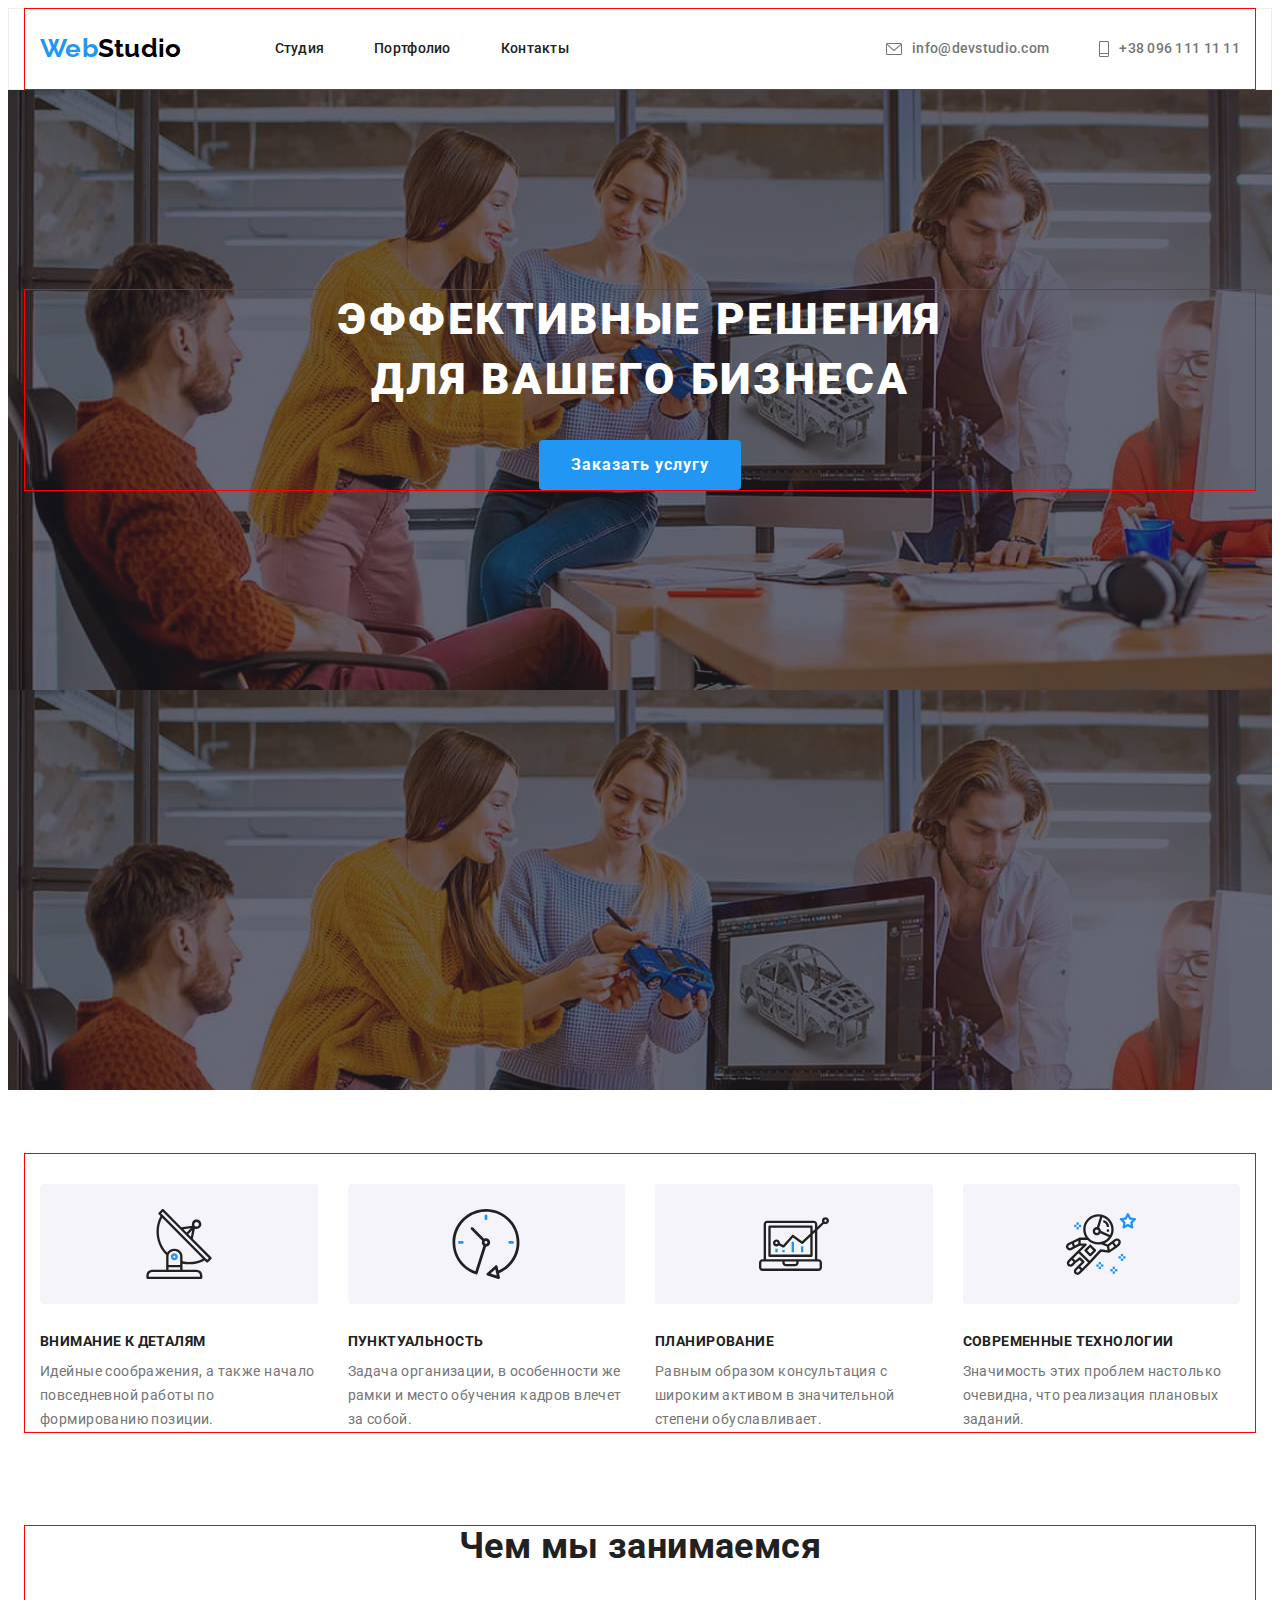
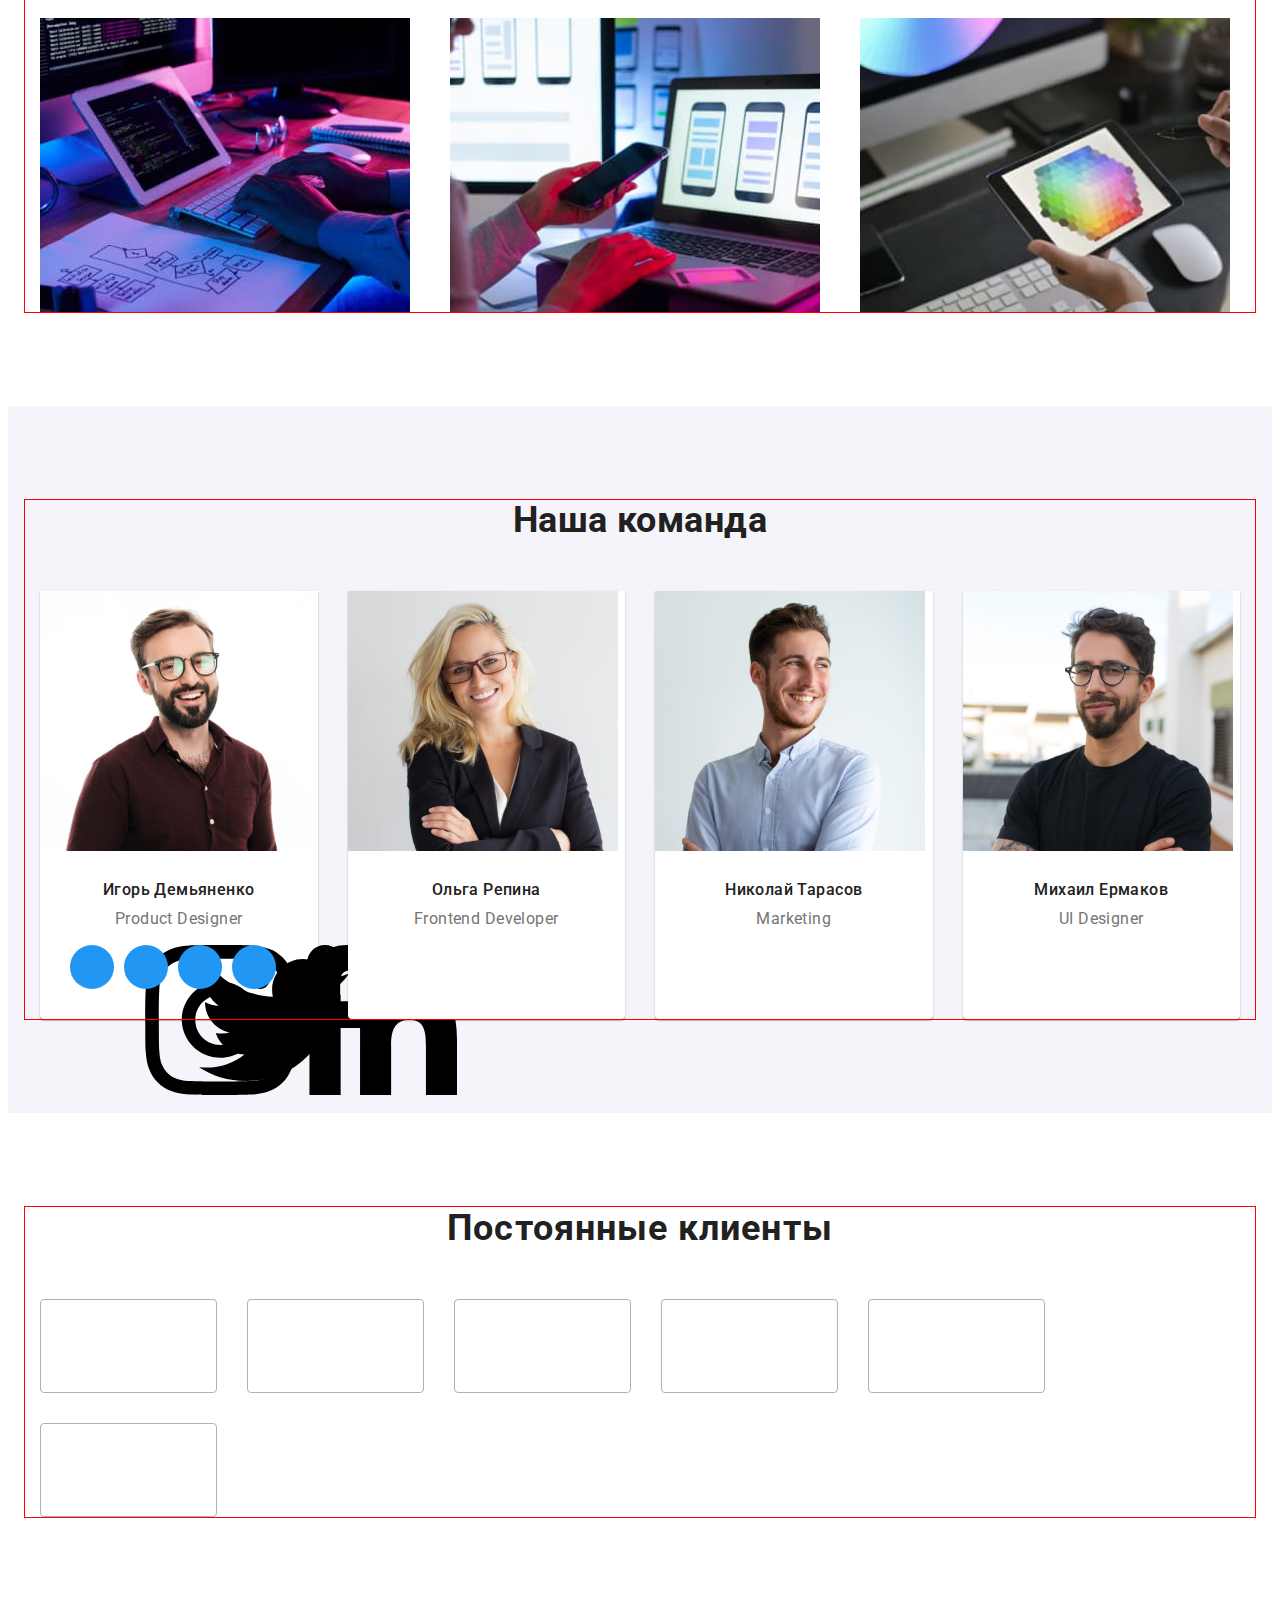
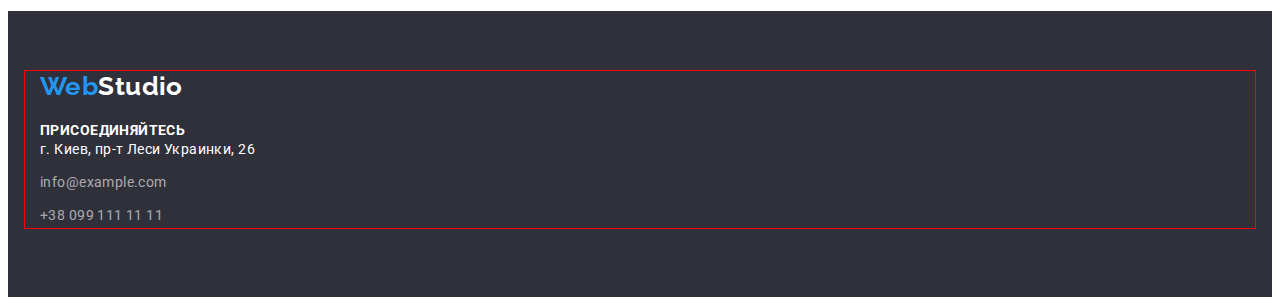
==== index.html @ 9aa9d0e5 "add sprite" ====
<!DOCTYPE html>
<html lang="ru">
  <head>
    <meta charset="UTF-8" />
    <meta http-equiv="X-UA-Compatible" content="IE=edge" />
    <meta name="viewport" content="width=device-width, initial-scale=1.0" />
    <link rel="preconnect" href="https://fonts.googleapis.com" />
    <link rel="preconnect" href="https://fonts.gstatic.com" crossorigin />
    <link
      href="https://fonts.googleapis.com/css2?family=Raleway:wght@700&family=Roboto:wght@400;500;700;900&display=swap"
      rel="stylesheet"
    />
    <link
      rel="stylesheet"
      href="https://cdnjs.cloudflare.com/ajax/libs/modern-normalize/1.1.0/modern-normalize.min.css"
      integrity="sha512-wpPYUAdjBVSE4KJnH1VR1HeZfpl1ub8YT/NKx4PuQ5NmX2tKuGu6U/JRp5y+Y8XG2tV+wKQpNHVUX03MfMFn9Q=="
      crossorigin="anonymous"
      referrerpolicy="no-referrer"
    />
    <title>Web Studio</title>
    <link rel="stylesheet" href="./css/style.css" />
  </head>
  <body>
    <header class="page-header">
      <div class="container header-nav">
        <a href="" lang="en" class="logo link">Web<span class="logo-black">Studio</span></a>
        <nav class="">
          <ul class="site-nav list">
            <li class="item">
              <a href="" class="link">Студия</a>
            </li>
            <li class="item"><a href="./portfolio.html" class="link">Портфолио</a></li>
            <li class="item"><a href="" class="link">Контакты</a></li>
          </ul>
        </nav>
        <ul class="auth-nav list">
          <li class="item">
            <a href="mailto:info@devstudio.com" class="link mail-logo">info@devstudio.com</a>
          </li>
          <li class="item">
            <a href="tel:+380961111111" class="link tel-logo">+38 096 111 11 11</a>
          </li>
        </ul>
      </div>
    </header>
    <main>
      <!--Hero-->
      <section class="hero overlay">
        <div class="container">
          <h1 class="hero-title">Эффективные решения для вашего бизнеса</h1>
          <button type="button" class="button">Заказать услугу</button>
        </div>
      </section>
      <!--Описание-->
      <section class="section section-about">
        <div class="container">
          <h2 class="visually-hidden">Наши особенности</h2>
          <ul class="list card-set features-list">
            <li class="list-item icon-antenna card-item">
              <h3 class="about-title">Внимание к деталям</h3>
              <p class="">
                Идейные соображения, а также начало повседневной работы по формированию позиции.
              </p>
            </li>
            <li class="list-item icon-clock card-item">
              <h3 class="about-title">Пунктуальность</h3>
              <p class="">
                Задача организации, в особенности же рамки и место обучения кадров влечет за собой.
              </p>
            </li>
            <li class="list-item icon-diagram card-item">
              <h3 class="about-title">Планирование</h3>
              <p class="">
                Равным образом консультация с широким активом в значительной степени обуславливает.
              </p>
            </li>
            <li class="list-item icon-astronaut card-item">
              <h3 class="about-title">Современные технологии</h3>
              <p class="">
                Значимость этих проблем настолько очевидна, что реализация плановых заданий.
              </p>
            </li>
          </ul>
        </div>
      </section>
      <!--Процесс-->
      <section class="section section-worck">
        <div class="container">
          <h2 class="section-title">Чем мы занимаемся</h2>
          <ul class="list process-list card-set">
            <li class="card-item">
              <img
                src="images/img_min_1.jpg"
                alt="Набор текста на планшете"
                width="370"
                height="294"
              />
            </li>
            <li class="card-item">
              <img
                src="images/img_min_2.jpg"
                alt="Разработка моб. приложений"
                width="370"
                height="294"
              />
            </li>
            <li class="card-item">
              <img
                src="images/img_min_3.jpg"
                alt="Цветовая схема на планшете"
                width="370"
                height="294"
              />
            </li>
          </ul>
        </div>
      </section>
      <!--Команда-->
      <section class="section section-team">
        <div class="container">
          <h2 class="section-title">Наша команда</h2>
          <ul class="team-list card-set list">
            <li class="card-item time-item">
              <img src="images/imgmin1.jpg" alt="Фото Игорь Демьяненко" width="270" height="260" />
              <div class="time-con">
                <h3 class="title-team">Игорь Демьяненко</h3>
                <p lang="en" class="team-text">Product Designer</p>
                <ul class="list time-soc-list">
                  <li class="time-soc-item">
                    <a href="" class="time-soc-link link"
                      ><svg class="time-soc-icon">
                        <use href="./images/symbol-defs.svg#icon-instagram"></use></svg
                    ></a>
                  </li>
                  <li class="time-soc-item">
                    <a href="" class="time-soc-link link"
                      ><svg class="time-soc-icon">
                        <use href="./images/symbol-defs.svg#icon-twitter"></use></svg
                    ></a>
                  </li>
                  <li class="time-soc-item">
                    <a href="" class="time-soc-link link"
                      ><svg class="time-soc-icon">
                        <use href="./images/symbol-defs.svg#icon-facebook"></use></svg
                    ></a>
                  </li>
                  <li class="time-soc-item">
                    <a href="" class="time-soc-link link"
                      ><svg class="time-soc-icon">
                        <use href="./images/symbol-defs.svg#icon-linkedin"></use></svg
                    ></a>
                  </li>
                </ul>
              </div>
            </li>
            <li class="card-item time-item">
              <img src="images/imgmin2.jpg" alt="Фото Ольга Репина" width="270" height="260" />
              <div class="time-con">
                <h3 class="title-team">Ольга Репина</h3>
                <p lang="en" class="team-text">Frontend Developer</p>
              </div>
            </li>
            <li class="card-item time-item">
              <img src="images/imgmin3.jpg" alt="Фото Николай Тарасов" width="270" height="260" />
              <div class="time-con">
                <h3 class="title-team">Николай Тарасов</h3>
                <p lang="en" class="team-text">Marketing</p>
              </div>
            </li>
            <li class="card-item time-item">
              <img src="images/imgmin4.jpg" alt="ФотоМихаил Ермаков" width="270" height="260" />
              <div class="time-con">
                <h3 class="title-team">Михаил Ермаков</h3>
                <p lang="en" class="team-text">UI Designer</p>
              </div>
            </li>
          </ul>
        </div>
      </section>
      <!--Постоянніе клиенты -->
      <section class="section">
        <div class="container">
          <h2 class="clients">Постоянные клиенты</h2>
          <ul class="clients-list card-set">
            <li class="list card-item regular-customers"><a href=""></a></li>
            <li class="list card-item regular-customers"><a href=""></a></li>
            <li class="list card-item regular-customers"><a href=""></a></li>
            <li class="list card-item regular-customers"><a href=""></a></li>
            <li class="list card-item regular-customers"><a href=""></a></li>
            <li class="list card-item regular-customers"><a href=""></a></li>
          </ul>
        </div>
      </section>
    </main>
    <footer class="footer">
      <div class="container">
        <a href="" class="logo link">Web<span class="logo-white">Studio</span></a>
        <div class=""><p class="join">присоединяйтесь</p></div>
        <address class="address">
          <ul class="list address-list">
            <li class="address-item">
              <a
                href="https://goo.gl/maps/igMfxzcYB5C5DrkF8"
                target="blank"
                rel="nofollow noopener noreferrer"
                class="link"
                >г. Киев, пр-т Леси Украинки, 26</a
              >
            </li>
            <li class="address-item">
              <a href="mailto:info@example.com" class="link">info@example.com</a>
            </li>
            <li class="address-item">
              <a href="tel:+380991111111" class="link">+38 099 111 11 11</a>
            </li>
          </ul>
        </address>
      </div>
    </footer>
  </body>
</html>
---- css/style.css ----
/*Основной цвет текста #757575*/
/*Вторичній цвет текста #212121*/
/*Цвето логотипа Вебстудио голубой-#2196F3 черный #000000*/
/*Цвет текста белый #ffffff */
/*Цвет ссылок в футере rgba(255, 255, 255, 0.6)*/

:root {
  --primary-text-color: #757575;
  --title-text-color: #212121;
  --accent-color: #2196f3;
  --adress-color: rgba(255, 255, 255, 0.6);
  --logo-black: #000000;
  --logo-white: #ffffff;
  --background-color: #2f303a;
  --button-color: #ffffff;
  --background-button-color: #f5f4fa;
  --card-gep-top: 30px;
  --card-gep-left: 30px;
  --card-item: 4;
}
p,
h1,
h2,
h3,
h4,
h5,
h6 {
  margin: 0;
}
ul,
ol {
  margin: 0;
  padding-left: 0;
}
img {
  display: block;
  /* width: 100%; */
  max-width: 100%;
  height: auto;
}
body {
  color: var(--primary-text-color);
  font-family: 'Roboto', sans-serif;
  font-size: 14px;
  line-height: 1.71;
  letter-spacing: 0.03em;
}
.link {
  text-decoration: none;
  color: inherit;
}
.list {
  list-style: none;
}
.container {
  margin-left: auto;
  margin-right: auto;
  /* Ширина по макету 1170+15+15 */
  width: 1200px;
  padding-left: 15px;
  padding-right: 15px;
  outline: 1px solid red;
}
.card-set {
  display: flex;
  flex-wrap: wrap;
  margin-top: calc(-1 * var(--card-gep-top));
  margin-left: calc(-1 * var(--card-gep-left));
}
.card-item {
  margin-top: var(--card-gep-top);
  margin-left: var(--card-gep-left);
  flex-basis: calc(100% / var(--card-item) - var(--card-gep-left));
}
/* Header */
.page-header {
  font-weight: 500;
  line-height: 1.14;
  letter-spacing: 0.02em;
  border: 1px solid #ececec;
}
.page-header .logo {
  margin-right: 93px;
  padding-top: 24px;
  padding-bottom: 25px;
}
.header-nav {
  display: flex;
  align-items: center;
}
.site-nav .item:not(:last-child),
.auth-nav .item:not(:last-child) {
  margin-right: 50px;
}
.site-nav .link,
.auth-nav .link {
  display: flex;
  align-items: center;
  padding-top: 32px;
  padding-bottom: 32px;
}
.site-nav {
  display: flex;
  align-items: center;
  color: var(--title-text-color);
}
.auth-nav {
  display: flex;
  margin-left: auto;
  align-items: center;
}
.nav-list {
  display: flex;
  margin-left: auto;
  padding-top: 32px;
  padding-bottom: 32px;
}

.logo-black {
  color: var(--logo-black);
}
.logo {
  font-family: 'Raleway';
  font-weight: 700;
  font-size: 26px;
  line-height: 1.19;
  color: var(--accent-color);
  display: flex;
}
.site-nav .link:hover,
.site-nav .link:focus {
  color: var(--accent-color);
}
.auth-nav .link:hover,
.auth-nav .link:focus {
  color: var(--accent-color);
  display: flex;
}
.mail-logo::before {
  width: 16px;
  height: 12px;
  background-image: url(../images/mail-header.svg);
  background-size: contain;
  content: '';
  margin-right: 10px;
}
.tel-logo::before {
  width: 10px;
  height: 16px;
  background-image: url(../images/tel-header.svg);
  background-size: contain;
  content: '';
  margin-right: 10px;
}
/* Hero */
.section {
  padding-top: 94px;
  padding-bottom: 94px;
}
.hero {
  text-align: center;
  padding-top: 200px;
  padding-bottom: 200px;
  background-color: var(--background-color);
}
.overlay {
  max-width: 1600px;
  height: 600px;
  margin-left: auto;
  margin-right: auto;
  background-image: linear-gradient(to right, rgba(47, 48, 58, 0.4), rgba(47, 48, 58, 0.4)),
    url('../images/hero-bg.jpg');
}
.hero-title {
  font-weight: 900;
  font-size: 44px;
  line-height: 1.36;
  text-transform: uppercase;
  text-align: center;
  color: var(--button-color);
  margin-bottom: 30px;
  max-width: 696px;
  letter-spacing: 0.06em;
  margin-left: auto;
  margin-right: auto;
}
.button {
  cursor: pointer;
  font-family: inherit;
  font-weight: 700;
  font-size: 16px;
  line-height: 1.88;
  letter-spacing: 0.06em;
  color: var(--button-color);
  background-color: var(--accent-color);
  border-radius: 4px;
  padding: 10px 32px;
  border: none;
}

/* Section description */
.visually-hidden {
  position: absolute !important;
  clip: rect(1px 1px 1px 1px); /* IE6, IE7 */
  clip: rect(1px, 1px, 1px, 1px);
  padding: 0 !important;
  border: 0 !important;
  height: 1px !important;
  width: 1px !important;
  overflow: hidden;
}
.list-item::before {
  display: block;
  content: '';
  height: 120px;
  background-size: 25px 100px 25 100px;
  background-repeat: no-repeat;
  background-position: center;
  background-color: var(--background-button-color);
  border-radius: 4px;
  margin-bottom: 30px;
}
.icon-antenna::before {
  background-image: url(../images/antenna.svg);
}
.icon-clock::before {
  background-image: url(../images/clock.svg);
}
.icon-diagram::before {
  background-image: url(../images/diagram.svg);
}
.icon-astronaut::before {
  background-image: url(../images/astronaut.svg);
}
.about-title {
  font-weight: 700;
  font-size: 14px;
  text-transform: uppercase;
  line-height: 1.14;
  color: var(--title-text-color);
  margin-bottom: 10px;
}
/* Section process */
.section-worck {
  padding-top: 0px;
}
.section-title {
  font-weight: 700;
  font-size: 36px;
  margin-bottom: 50px;
  line-height: 1.16;
  text-align: center;
  color: var(--title-text-color);
}
.process-list {
  --card-gep-top: 50px;
  --card-gep-left: 30px;
  --card-item: 3;
}
/*Section team*/
.section-team {
  background-color: var(--background-button-color);
}
.title-team {
  font-weight: 500;
  margin-bottom: 10px;
  color: var(--title-text-color);
}
.team-text,
.title-team {
  font-size: 16px;
  line-height: 1.18;
  text-align: center;
}
.team-text {
  margin-bottom: 16px;
}
.team-list {
  --card-item: 4;
}
.time-con {
  padding: 30px;
}
.time-item {
  background-color: #ffffff;
  box-shadow: 0px 1px 3px rgba(0, 0, 0, 0.12), 0px 1px 1px rgba(0, 0, 0, 0.14),
    0px 2px 1px rgba(0, 0, 0, 0.2);
  border-radius: 0px 0px 4px 4px;
}
.time-soc-list {
  display: flex;
}
.time-soc-item {
  width: 44px;
  height: 44px;
  margin-right: 10px;
}
.time-soc-item:last-child {
  margin-right: 0px;
}
.time-soc-link {
  width: 100%;
  height: 100%;
  background-color: var(--accent-color);
  border-radius: 50%;
  display: block;
}
/* Section regular-customers */
.clients {
  font-size: 36px;
  line-height: 42px;
  text-align: center;
  letter-spacing: 0.03em;
  color: var(--title-text-color);
  margin-bottom: 50px;
}
.clients-list {
  --card-item: 6;
}
.regular-customers {
  width: 170px;
  height: 92px;
  border: 1px solid #afb1b8;
  border-radius: 4px;
}
/* Section footer */
.footer {
  background-color: var(--background-color);
  padding-top: 60px;
  padding-bottom: 60px;
}
.footer .logo {
  margin-bottom: 20px;
}
.footer .link:hover,
.footer .link:focus {
  color: var(--accent-color);
}
.logo-white {
  color: var(--logo-white);
}
.join {
  font-weight: 700;
  line-height: 16px;
  letter-spacing: 0.03em;
  text-transform: uppercase;
  color: var(--logo-white);
}
.container .join {
  display: flex;
}
.address {
  color: var(--adress-color);
  font-style: inherit;
}
.address .link[target='blank'] {
  color: var(--button-color);
}
.address-item {
  margin-bottom: 9px;
}

/* section button */
.section-project {
  margin-top: 94px;
  margin-bottom: 94px;
}
.button-item {
  cursor: pointer;
  color: var(--title-text-color);
  background-color: var(--background-button-color);
  font-family: inherit;
  font-size: 16px;
  font-weight: 500;
  line-height: 1.62;
  letter-spacing: 0.03em;
  border-radius: 4px;
  padding: 6px 22px 6px 22px;
  border: none;
}
.button-item:hover,
.button-item:focus {
  background-color: var(--accent-color);
  color: var(--background-button-color);
  box-shadow: 0px 3px 1px rgba(0, 0, 0, 0.1), 0px 1px 2px rgba(0, 0, 0, 0.08),
    0px 2px 2px rgba(0, 0, 0, 0.12);
}
.button-list {
  display: flex;
  justify-content: center;
  margin-bottom: 50px;
  column-gap: 8px;
}

.button-title {
  position: relative;
}

/* section layouts*/
.title-layouts {
  font-weight: 700;
  font-size: 18px;
  margin-bottom: 4px;
  line-height: 2;
  letter-spacing: 0.06em;
  color: var(--title-text-color);
}
.title-text {
  font-size: 16px;
  line-height: 1.88;
  letter-spacing: 0.03em;
}
.list-layouts {
  --card-item: 3;
}

.layouts-item {
  background-color: var(--button-color);
}
.layouts-item:hover {
  box-shadow: 0px 1px 1px rgba(0, 0, 0, 0.12), 0px 4px 4px rgba(0, 0, 0, 0.06),
    1px 4px 6px rgba(0, 0, 0, 0.16);
}
.layouts-con {
  padding: 20px 24px;
  border: 1px solid #eeeeee;
  border-top: none;
}

/*   */
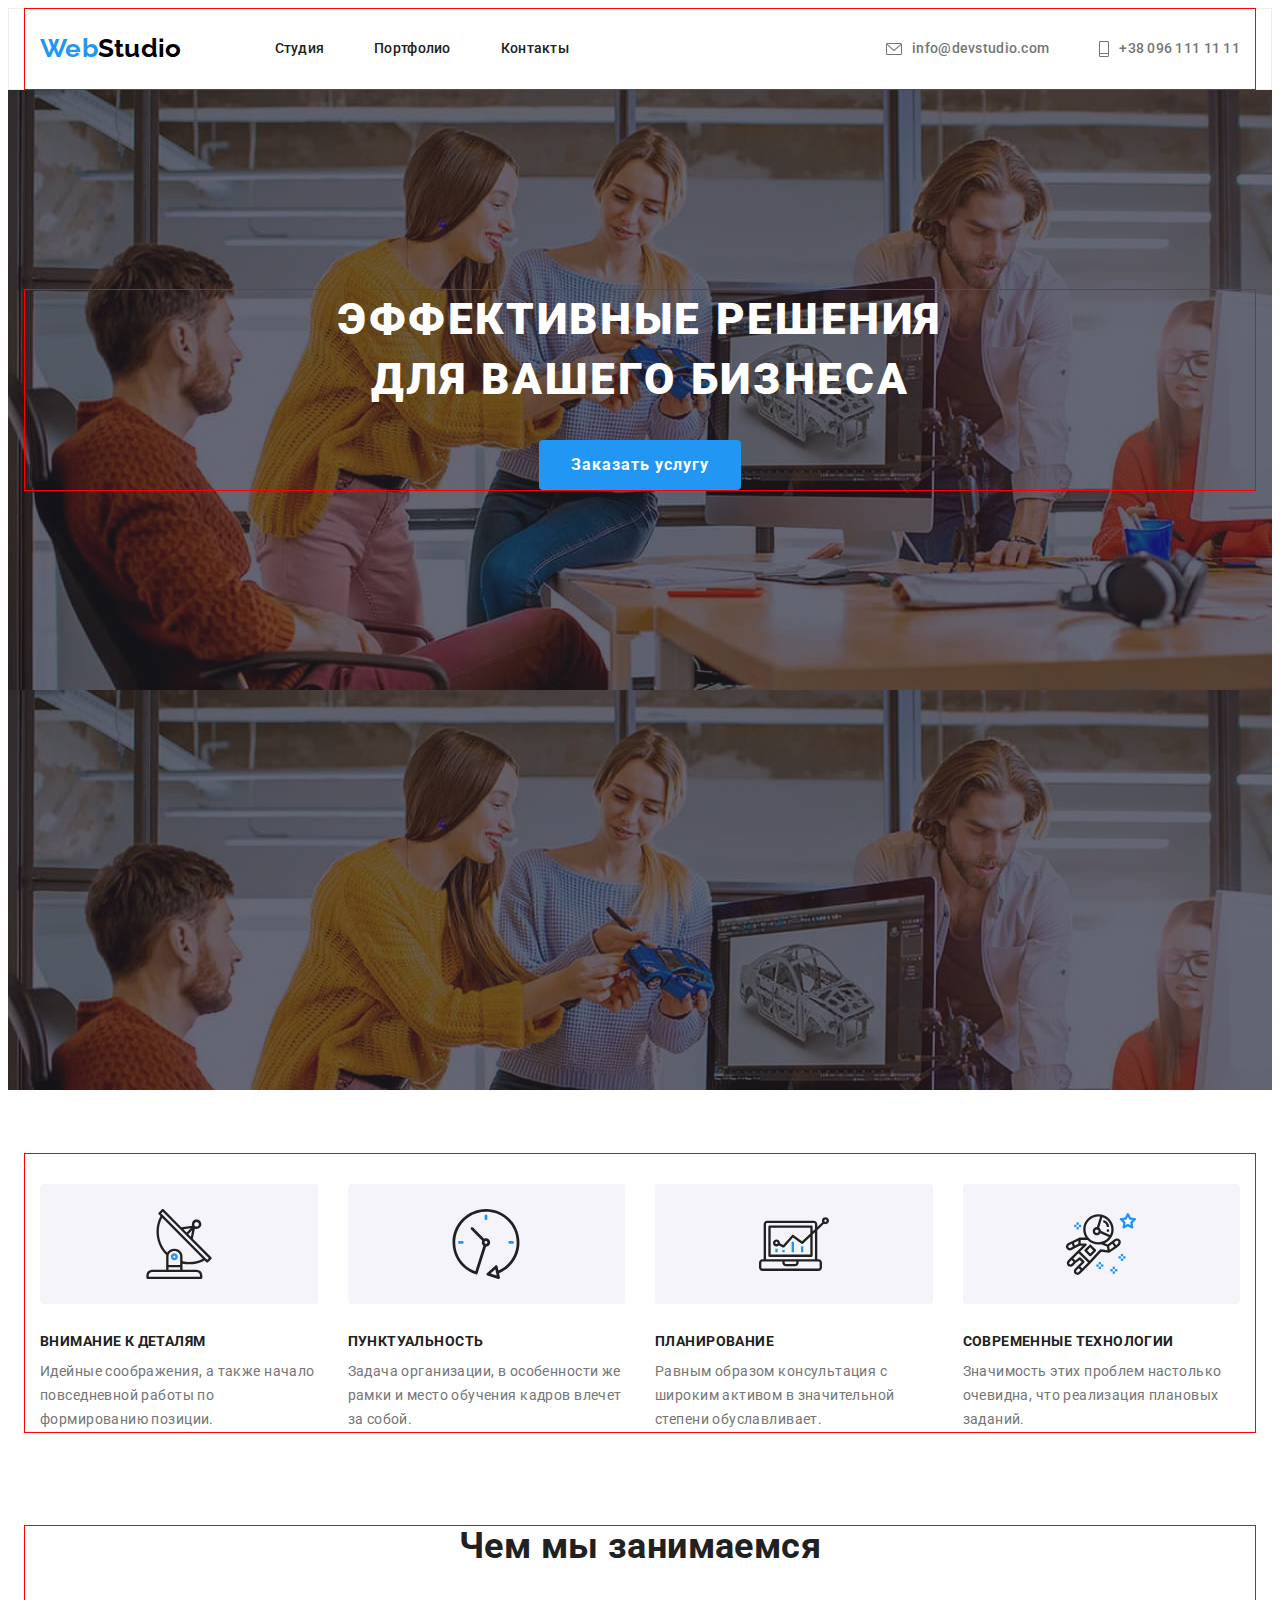
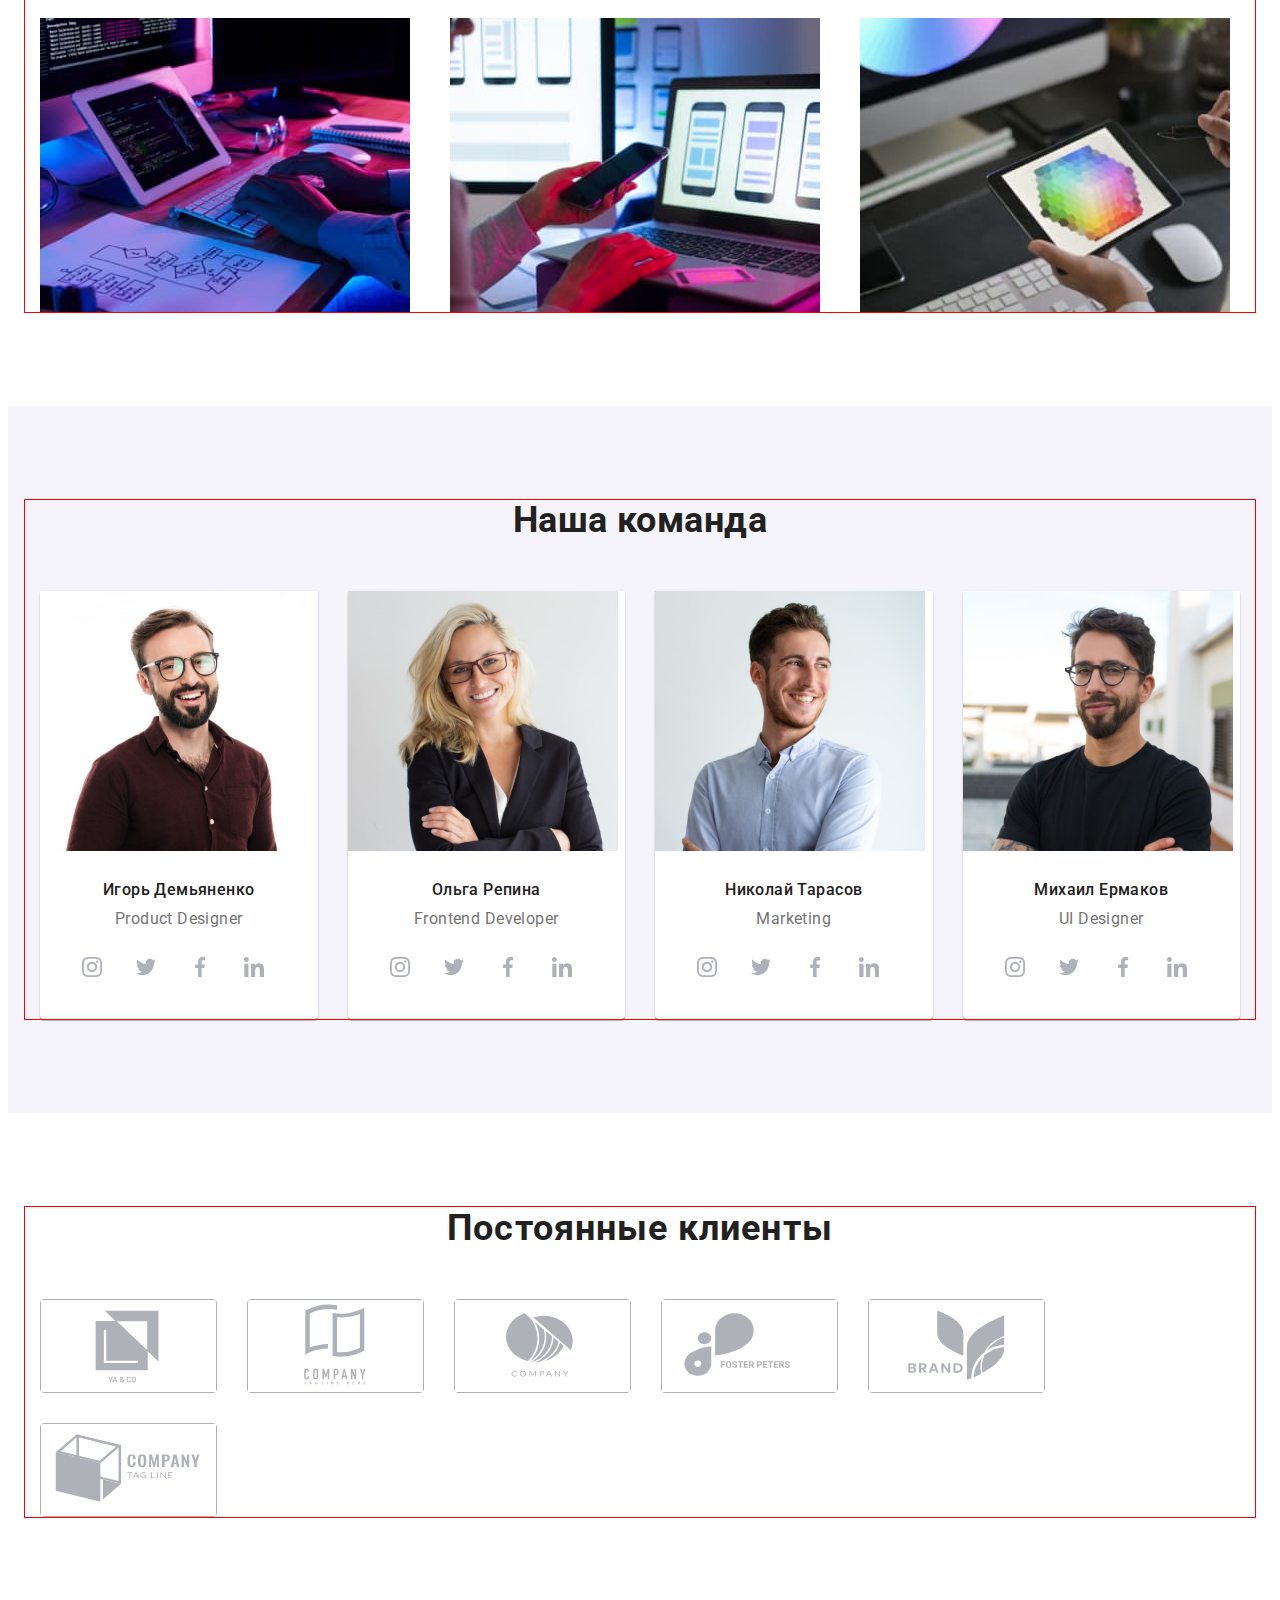
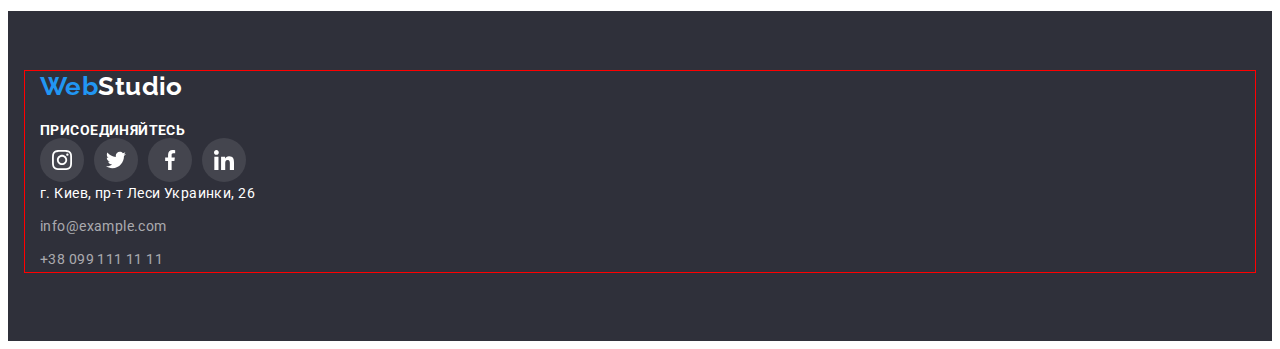
==== commit 80e3c1b1: "add html & css clients" ====
--- a/index.html
+++ b/index.html
@@ -128,25 +128,25 @@
                 <ul class="list time-soc-list">
                   <li class="time-soc-item">
                     <a href="" class="time-soc-link link"
-                      ><svg class="time-soc-icon">
+                      ><svg class="time-soc-icon" width="20" height="20">
                         <use href="./images/symbol-defs.svg#icon-instagram"></use></svg
                     ></a>
                   </li>
                   <li class="time-soc-item">
                     <a href="" class="time-soc-link link"
-                      ><svg class="time-soc-icon">
+                      ><svg class="time-soc-icon" width="20" height="20">
                         <use href="./images/symbol-defs.svg#icon-twitter"></use></svg
                     ></a>
                   </li>
                   <li class="time-soc-item">
                     <a href="" class="time-soc-link link"
-                      ><svg class="time-soc-icon">
+                      ><svg class="time-soc-icon" width="20" height="20">
                         <use href="./images/symbol-defs.svg#icon-facebook"></use></svg
                     ></a>
                   </li>
                   <li class="time-soc-item">
                     <a href="" class="time-soc-link link"
-                      ><svg class="time-soc-icon">
+                      ><svg class="time-soc-icon" width="20" height="20">
                         <use href="./images/symbol-defs.svg#icon-linkedin"></use></svg
                     ></a>
                   </li>
@@ -158,6 +158,32 @@
               <div class="time-con">
                 <h3 class="title-team">Ольга Репина</h3>
                 <p lang="en" class="team-text">Frontend Developer</p>
+                <ul class="list time-soc-list">
+                  <li class="time-soc-item">
+                    <a href="" class="time-soc-link link"
+                      ><svg class="time-soc-icon" width="20" height="20">
+                        <use href="./images/symbol-defs.svg#icon-instagram"></use></svg
+                    ></a>
+                  </li>
+                  <li class="time-soc-item">
+                    <a href="" class="time-soc-link link"
+                      ><svg class="time-soc-icon" width="20" height="20">
+                        <use href="./images/symbol-defs.svg#icon-twitter"></use></svg
+                    ></a>
+                  </li>
+                  <li class="time-soc-item">
+                    <a href="" class="time-soc-link link"
+                      ><svg class="time-soc-icon" width="20" height="20">
+                        <use href="./images/symbol-defs.svg#icon-facebook"></use></svg
+                    ></a>
+                  </li>
+                  <li class="time-soc-item">
+                    <a href="" class="time-soc-link link"
+                      ><svg class="time-soc-icon" width="20" height="20">
+                        <use href="./images/symbol-defs.svg#icon-linkedin"></use></svg
+                    ></a>
+                  </li>
+                </ul>
               </div>
             </li>
             <li class="card-item time-item">
@@ -165,6 +191,32 @@
               <div class="time-con">
                 <h3 class="title-team">Николай Тарасов</h3>
                 <p lang="en" class="team-text">Marketing</p>
+                <ul class="list time-soc-list">
+                  <li class="time-soc-item">
+                    <a href="" class="time-soc-link link"
+                      ><svg class="time-soc-icon" width="20" height="20">
+                        <use href="./images/symbol-defs.svg#icon-instagram"></use></svg
+                    ></a>
+                  </li>
+                  <li class="time-soc-item">
+                    <a href="" class="time-soc-link link"
+                      ><svg class="time-soc-icon" width="20" height="20">
+                        <use href="./images/symbol-defs.svg#icon-twitter"></use></svg
+                    ></a>
+                  </li>
+                  <li class="time-soc-item">
+                    <a href="" class="time-soc-link link"
+                      ><svg class="time-soc-icon" width="20" height="20">
+                        <use href="./images/symbol-defs.svg#icon-facebook"></use></svg
+                    ></a>
+                  </li>
+                  <li class="time-soc-item">
+                    <a href="" class="time-soc-link link"
+                      ><svg class="time-soc-icon" width="20" height="20">
+                        <use href="./images/symbol-defs.svg#icon-linkedin"></use></svg
+                    ></a>
+                  </li>
+                </ul>
               </div>
             </li>
             <li class="card-item time-item">
@@ -172,6 +224,32 @@
               <div class="time-con">
                 <h3 class="title-team">Михаил Ермаков</h3>
                 <p lang="en" class="team-text">UI Designer</p>
+                <ul class="list time-soc-list">
+                  <li class="time-soc-item">
+                    <a href="" class="time-soc-link link"
+                      ><svg class="time-soc-icon" width="20" height="20">
+                        <use href="./images/symbol-defs.svg#icon-instagram"></use></svg
+                    ></a>
+                  </li>
+                  <li class="time-soc-item">
+                    <a href="" class="time-soc-link link"
+                      ><svg class="time-soc-icon" width="20" height="20">
+                        <use href="./images/symbol-defs.svg#icon-twitter"></use></svg
+                    ></a>
+                  </li>
+                  <li class="time-soc-item">
+                    <a href="" class="time-soc-link link"
+                      ><svg class="time-soc-icon" width="20" height="20">
+                        <use href="./images/symbol-defs.svg#icon-facebook"></use></svg
+                    ></a>
+                  </li>
+                  <li class="time-soc-item">
+                    <a href="" class="time-soc-link link"
+                      ><svg class="time-soc-icon" width="20" height="20">
+                        <use href="./images/symbol-defs.svg#icon-linkedin"></use></svg
+                    ></a>
+                  </li>
+                </ul>
               </div>
             </li>
           </ul>
@@ -181,13 +259,43 @@
       <section class="section">
         <div class="container">
           <h2 class="clients">Постоянные клиенты</h2>
-          <ul class="clients-list card-set">
-            <li class="list card-item regular-customers"><a href=""></a></li>
-            <li class="list card-item regular-customers"><a href=""></a></li>
-            <li class="list card-item regular-customers"><a href=""></a></li>
-            <li class="list card-item regular-customers"><a href=""></a></li>
-            <li class="list card-item regular-customers"><a href=""></a></li>
-            <li class="list card-item regular-customers"><a href=""></a></li>
+          <ul class="clients-list clients-list-icon card-set">
+            <li class="list card-item regular-customers clients-icon-item">
+              <a href="" class="link clients-icon-link">
+                <svg class="clients-cpmany-icon" width="" height="">
+                  <use href="./images/symbol-defs-two.svg#icon-Logoyaco"></use></svg
+              ></a>
+            </li>
+            <li class="list card-item regular-customers clients-icon-item">
+              <a href="" class="link clients-icon-link"
+                ><svg class="clients-cpmany-icon" width="" height="">
+                  <use href="./images/symbol-defs-two.svg#icon-companytlh"></use></svg
+              ></a>
+            </li>
+            <li class="list card-item regular-customers clients-icon-item">
+              <a href="" class="link clients-icon-link"
+                ><svg class="clients-cpmany-icon" width="" height="">
+                  <use href="./images/symbol-defs-two.svg#icon-companys"></use></svg
+              ></a>
+            </li>
+            <li class="list card-item regular-customers clients-icon-item">
+              <a href="" class="link clients-icon-link"
+                ><svg class="clients-cpmany-icon" width="" height="">
+                  <use href="./images/symbol-defs-two.svg#icon-fosterpeters"></use></svg
+              ></a>
+            </li>
+            <li class="list card-item regular-customers clients-icon-item">
+              <a href="" class="link clients-icon-link"
+                ><svg class="clients-cpmany-icon" width="" height="">
+                  <use href="./images/symbol-defs-two.svg#icon-brandco"></use></svg
+              ></a>
+            </li>
+            <li class="list card-item regular-customers clients-icon-item">
+              <a href="" class="link clients-icon-link"
+                ><svg class="clients-cpmany-icon" width="" height="">
+                  <use href="./images/symbol-defs-two.svg#icon-companytl"></use></svg
+              ></a>
+            </li>
           </ul>
         </div>
       </section>
@@ -195,7 +303,33 @@
     <footer class="footer">
       <div class="container">
         <a href="" class="logo link">Web<span class="logo-white">Studio</span></a>
-        <div class=""><p class="join">присоединяйтесь</p></div>
+        <p class="join">присоединяйтесь</p>
+        <ul class="list time-soc-list">
+          <li class="footer-soc-item">
+            <a href="" class="footer-soc-link link"
+              ><svg class="footer-soc-icon" width="20" height="20">
+                <use href="./images/symbol-defs.svg#icon-instagram"></use></svg
+            ></a>
+          </li>
+          <li class="time-soc-item">
+            <a href="" class="footer-soc-link link"
+              ><svg class="footer-soc-icon" width="20" height="20">
+                <use href="./images/symbol-defs.svg#icon-twitter"></use></svg
+            ></a>
+          </li>
+          <li class="time-soc-item">
+            <a href="" class="footer-soc-link link"
+              ><svg class="footer-soc-icon" width="20" height="20">
+                <use href="./images/symbol-defs.svg#icon-facebook"></use></svg
+            ></a>
+          </li>
+          <li class="time-soc-item">
+            <a href="" class="footer-soc-link link"
+              ><svg class="footer-soc-icon" width="20" height="20">
+                <use href="./images/symbol-defs.svg#icon-linkedin"></use></svg
+            ></a>
+          </li>
+        </ul>
         <address class="address">
           <ul class="list address-list">
             <li class="address-item">
--- a/css/style.css
+++ b/css/style.css
@@ -14,6 +14,7 @@
   --background-color: #2f303a;
   --button-color: #ffffff;
   --background-button-color: #f5f4fa;
+  --background-icon-color: #afb1b8;
   --card-gep-top: 30px;
   --card-gep-left: 30px;
   --card-item: 4;
@@ -301,10 +302,25 @@
 .time-soc-link {
   width: 100%;
   height: 100%;
+  background-color: var(--button-color);
+  border-radius: 50%;
+  display: flex;
+  align-items: center;
+  justify-content: center;
+}
+
+.time-soc-icon {
+  fill: var(--background-icon-color);
+}
+.time-soc-link:hover,
+.time-soc-link:focus {
   background-color: var(--accent-color);
-  border-radius: 50%;
-  display: block;
-}
+}
+.time-soc-link:hover .time-soc-icon,
+.time-soc-link:focus .time-soc-icon {
+  fill: var(--button-color);
+}
+
 /* Section regular-customers */
 .clients {
   font-size: 36px;
@@ -323,6 +339,18 @@
   border: 1px solid #afb1b8;
   border-radius: 4px;
 }
+.clients-icon-link {
+  width: 100%;
+  height: 100%;
+  background-color: var(--button-color);
+  display: flex;
+  align-items: center;
+  justify-content: center;
+}
+.clients-cpmany-icon {
+  fill: #afb1b8;
+}
+
 /* Section footer */
 .footer {
   background-color: var(--background-color);
@@ -359,7 +387,38 @@
 .address-item {
   margin-bottom: 9px;
 }
-
+.footer-soc-list {
+  display: flex;
+}
+.footer-soc-item {
+  width: 44px;
+  height: 44px;
+  margin-right: 10px;
+}
+.footer-soc-item:last-child {
+  margin-right: 0px;
+}
+
+.footer-soc-link {
+  width: 100%;
+  height: 100%;
+  background: rgba(255, 255, 255, 0.1);
+  border-radius: 50%;
+  display: flex;
+  align-items: center;
+  justify-content: center;
+}
+.footer-soc-icon {
+  fill: var(--button-color);
+}
+.footer-soc-link:hover,
+.footer-soc-link:focus {
+  background-color: var(--accent-color);
+}
+.footer-soc-link:hover .time-soc-icon,
+.footer-soc-link:focus .time-soc-icon {
+  fill: var(--button-color);
+}
 /* section button */
 .section-project {
   margin-top: 94px;
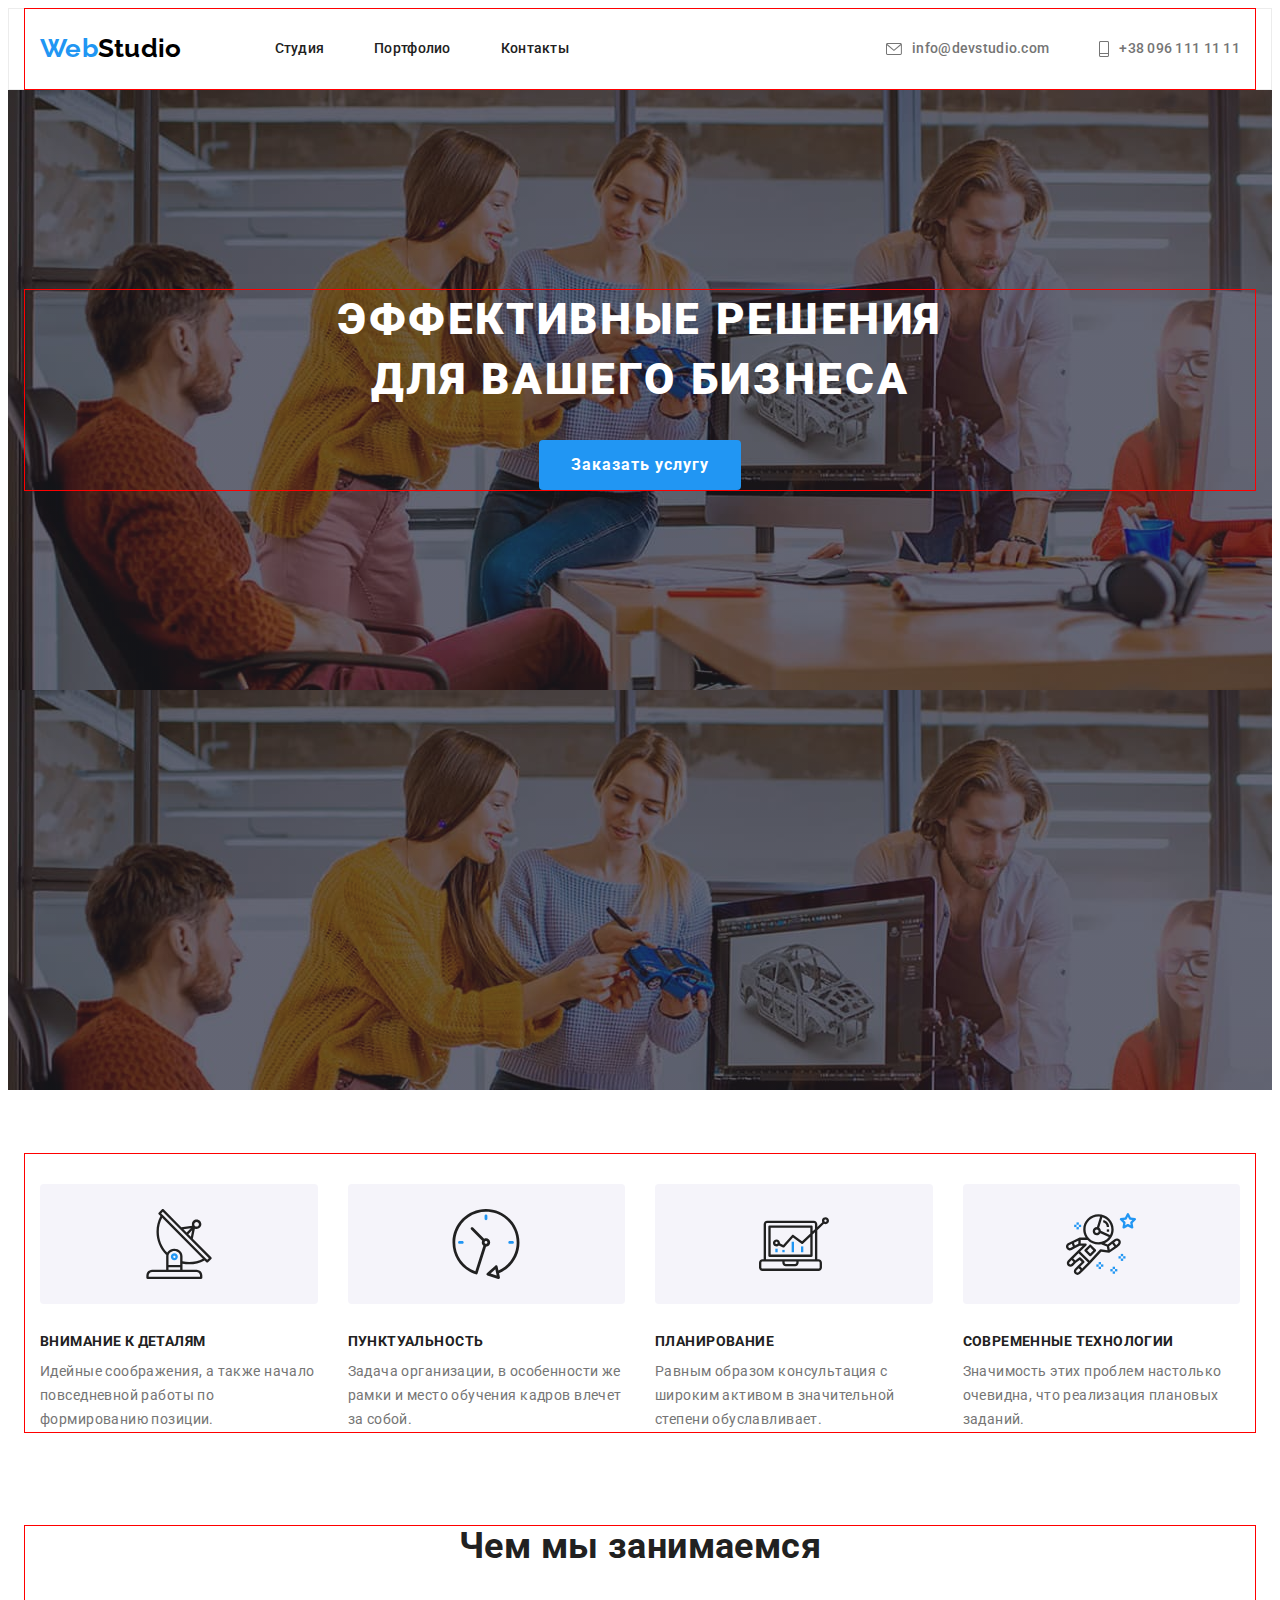
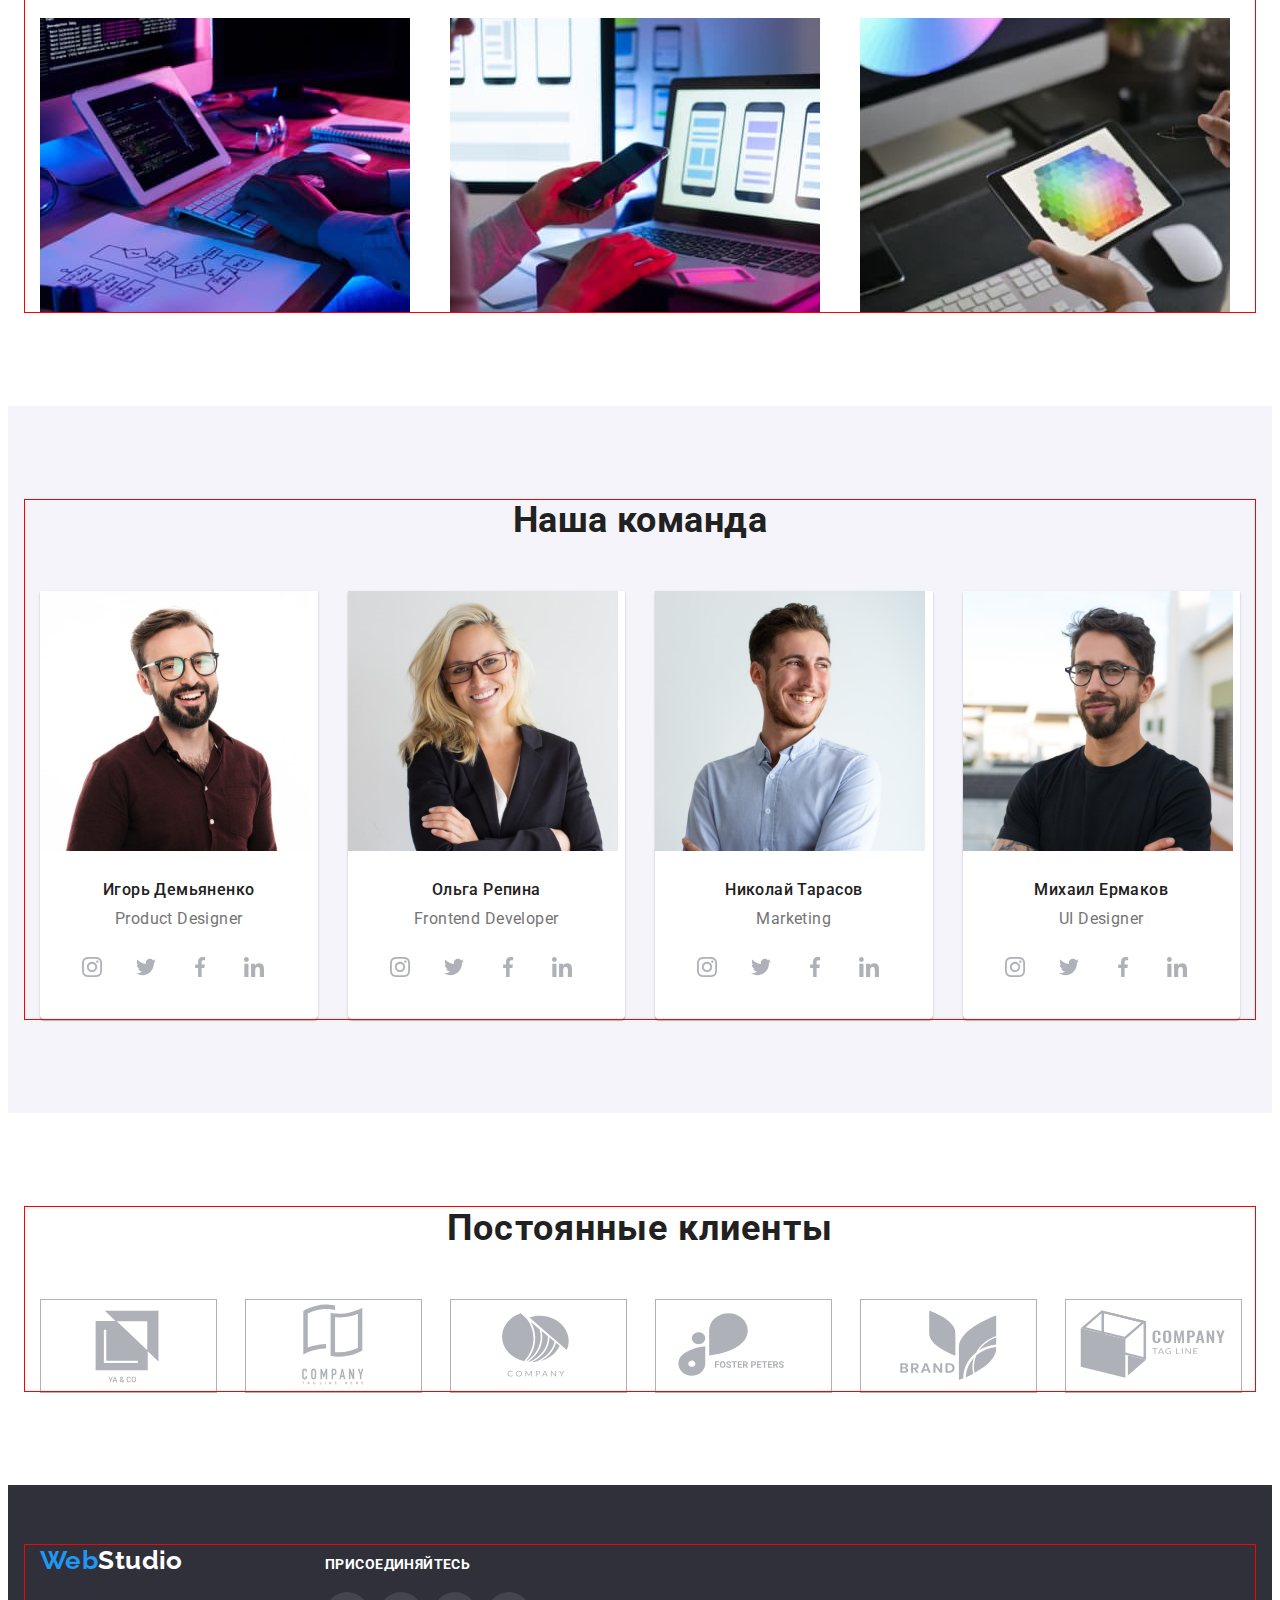
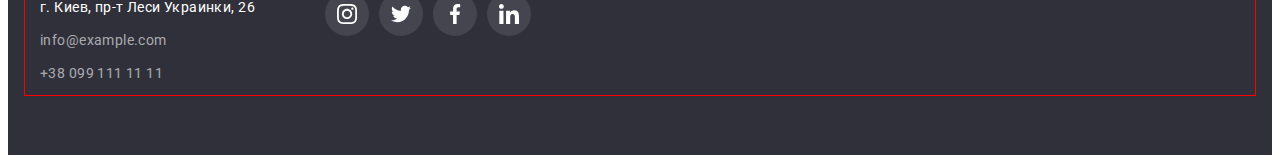
==== commit d6796f06: "add css" ====
--- a/index.html
+++ b/index.html
@@ -35,10 +35,20 @@
         </nav>
         <ul class="auth-nav list">
           <li class="item">
-            <a href="mailto:info@devstudio.com" class="link mail-logo">info@devstudio.com</a>
+            <a href="mailto:info@devstudio.com" class="link"
+              ><svg class="mail-logo" width="16" height="12">
+                <use href="./images/symbol-defs-thre.svg#icon-mail-header"></use>
+              </svg>
+              info@devstudio.com</a
+            >
           </li>
           <li class="item">
-            <a href="tel:+380961111111" class="link tel-logo">+38 096 111 11 11</a>
+            <a href="tel:+380961111111" class="link"
+              ><svg class="tel-logo" width="10" height="16">
+                <use href="./images/symbol-defs-thre.svg#icon-tel-header"></use>
+              </svg>
+              +38 096 111 11 11</a
+            >
           </li>
         </ul>
       </div>
@@ -255,7 +265,7 @@
           </ul>
         </div>
       </section>
-      <!--Постоянніе клиенты -->
+      <!--Постоянные клиенты -->
       <section class="section">
         <div class="container">
           <h2 class="clients">Постоянные клиенты</h2>
@@ -301,54 +311,58 @@
       </section>
     </main>
     <footer class="footer">
-      <div class="container">
-        <a href="" class="logo link">Web<span class="logo-white">Studio</span></a>
-        <p class="join">присоединяйтесь</p>
-        <ul class="list time-soc-list">
-          <li class="footer-soc-item">
-            <a href="" class="footer-soc-link link"
-              ><svg class="footer-soc-icon" width="20" height="20">
-                <use href="./images/symbol-defs.svg#icon-instagram"></use></svg
-            ></a>
-          </li>
-          <li class="time-soc-item">
-            <a href="" class="footer-soc-link link"
-              ><svg class="footer-soc-icon" width="20" height="20">
-                <use href="./images/symbol-defs.svg#icon-twitter"></use></svg
-            ></a>
-          </li>
-          <li class="time-soc-item">
-            <a href="" class="footer-soc-link link"
-              ><svg class="footer-soc-icon" width="20" height="20">
-                <use href="./images/symbol-defs.svg#icon-facebook"></use></svg
-            ></a>
-          </li>
-          <li class="time-soc-item">
-            <a href="" class="footer-soc-link link"
-              ><svg class="footer-soc-icon" width="20" height="20">
-                <use href="./images/symbol-defs.svg#icon-linkedin"></use></svg
-            ></a>
-          </li>
-        </ul>
-        <address class="address">
-          <ul class="list address-list">
-            <li class="address-item">
-              <a
-                href="https://goo.gl/maps/igMfxzcYB5C5DrkF8"
-                target="blank"
-                rel="nofollow noopener noreferrer"
-                class="link"
-                >г. Киев, пр-т Леси Украинки, 26</a
-              >
-            </li>
-            <li class="address-item">
-              <a href="mailto:info@example.com" class="link">info@example.com</a>
-            </li>
-            <li class="address-item">
-              <a href="tel:+380991111111" class="link">+38 099 111 11 11</a>
-            </li>
-          </ul>
-        </address>
+      <div class="container footer-container">
+        <div class="footer-item">
+          <a href="" class="logo link">Web<span class="logo-white">Studio</span></a>
+          <address class="address">
+            <ul class="list address-list">
+              <li class="address-item">
+                <a
+                  href="https://goo.gl/maps/igMfxzcYB5C5DrkF8"
+                  target="blank"
+                  rel="nofollow noopener noreferrer"
+                  class="link"
+                  >г. Киев, пр-т Леси Украинки, 26</a
+                >
+              </li>
+              <li class="address-item">
+                <a href="mailto:info@example.com" class="link">info@example.com</a>
+              </li>
+              <li class="address-item">
+                <a href="tel:+380991111111" class="link">+38 099 111 11 11</a>
+              </li>
+            </ul>
+          </address>
+        </div>
+        <div class="footer-item">
+          <p class="join">присоединяйтесь</p>
+          <ul class="list time-soc-list">
+            <li class="footer-soc-item">
+              <a href="" class="footer-soc-link link"
+                ><svg class="footer-soc-icon" width="20" height="20">
+                  <use href="./images/symbol-defs.svg#icon-instagram"></use></svg
+              ></a>
+            </li>
+            <li class="time-soc-item">
+              <a href="" class="footer-soc-link link"
+                ><svg class="footer-soc-icon" width="20" height="20">
+                  <use href="./images/symbol-defs.svg#icon-twitter"></use></svg
+              ></a>
+            </li>
+            <li class="time-soc-item">
+              <a href="" class="footer-soc-link link"
+                ><svg class="footer-soc-icon" width="20" height="20">
+                  <use href="./images/symbol-defs.svg#icon-facebook"></use></svg
+              ></a>
+            </li>
+            <li class="time-soc-item">
+              <a href="" class="footer-soc-link link"
+                ><svg class="footer-soc-icon" width="20" height="20">
+                  <use href="./images/symbol-defs.svg#icon-linkedin"></use></svg
+              ></a>
+            </li>
+          </ul>
+        </div>
       </div>
     </footer>
   </body>
--- a/css/style.css
+++ b/css/style.css
@@ -137,21 +137,18 @@
   color: var(--accent-color);
   display: flex;
 }
-.mail-logo::before {
-  width: 16px;
-  height: 12px;
-  background-image: url(../images/mail-header.svg);
-  background-size: contain;
-  content: '';
+.mail-logo,
+.tel-logo {
   margin-right: 10px;
-}
-.tel-logo::before {
-  width: 10px;
-  height: 16px;
-  background-image: url(../images/tel-header.svg);
-  background-size: contain;
-  content: '';
-  margin-right: 10px;
+  fill: var(--primary-text-color);
+}
+.mail-logo:hover,
+.mail-logo:focus {
+  fill: var(--accent-color);
+}
+.tel-logo:hover,
+.tel-logo:focus {
+  fill: var(--accent-color);
 }
 /* Hero */
 .section {
@@ -214,7 +211,7 @@
   display: block;
   content: '';
   height: 120px;
-  background-size: 25px 100px 25 100px;
+  background-size: 70px;
   background-repeat: no-repeat;
   background-position: center;
   background-color: var(--background-button-color);
@@ -334,11 +331,15 @@
   --card-item: 6;
 }
 .regular-customers {
-  width: 170px;
   height: 92px;
-  border: 1px solid #afb1b8;
+
   border-radius: 4px;
 }
+.regular-customers:hover,
+.regular-customers:focus {
+  border: 1px solid var(--accent-color);
+}
+
 .clients-icon-link {
   width: 100%;
   height: 100%;
@@ -346,11 +347,15 @@
   display: flex;
   align-items: center;
   justify-content: center;
+  border: 1px solid #afb1b8;
 }
 .clients-cpmany-icon {
   fill: #afb1b8;
 }
-
+.clients-icon-link:hover .clients-cpmany-icon,
+.clients-icon-link:focus .clients-cpmany-icon {
+  fill: var(--accent-color);
+}
 /* Section footer */
 .footer {
   background-color: var(--background-color);
@@ -373,6 +378,7 @@
   letter-spacing: 0.03em;
   text-transform: uppercase;
   color: var(--logo-white);
+  margin-bottom: 20px;
 }
 .container .join {
   display: flex;
@@ -418,6 +424,13 @@
 .footer-soc-link:hover .time-soc-icon,
 .footer-soc-link:focus .time-soc-icon {
   fill: var(--button-color);
+}
+.footer-container {
+  display: flex;
+  align-items: baseline;
+}
+.footer-item:not(:last-child) {
+  margin-right: 70px;
 }
 /* section button */
 .section-project {
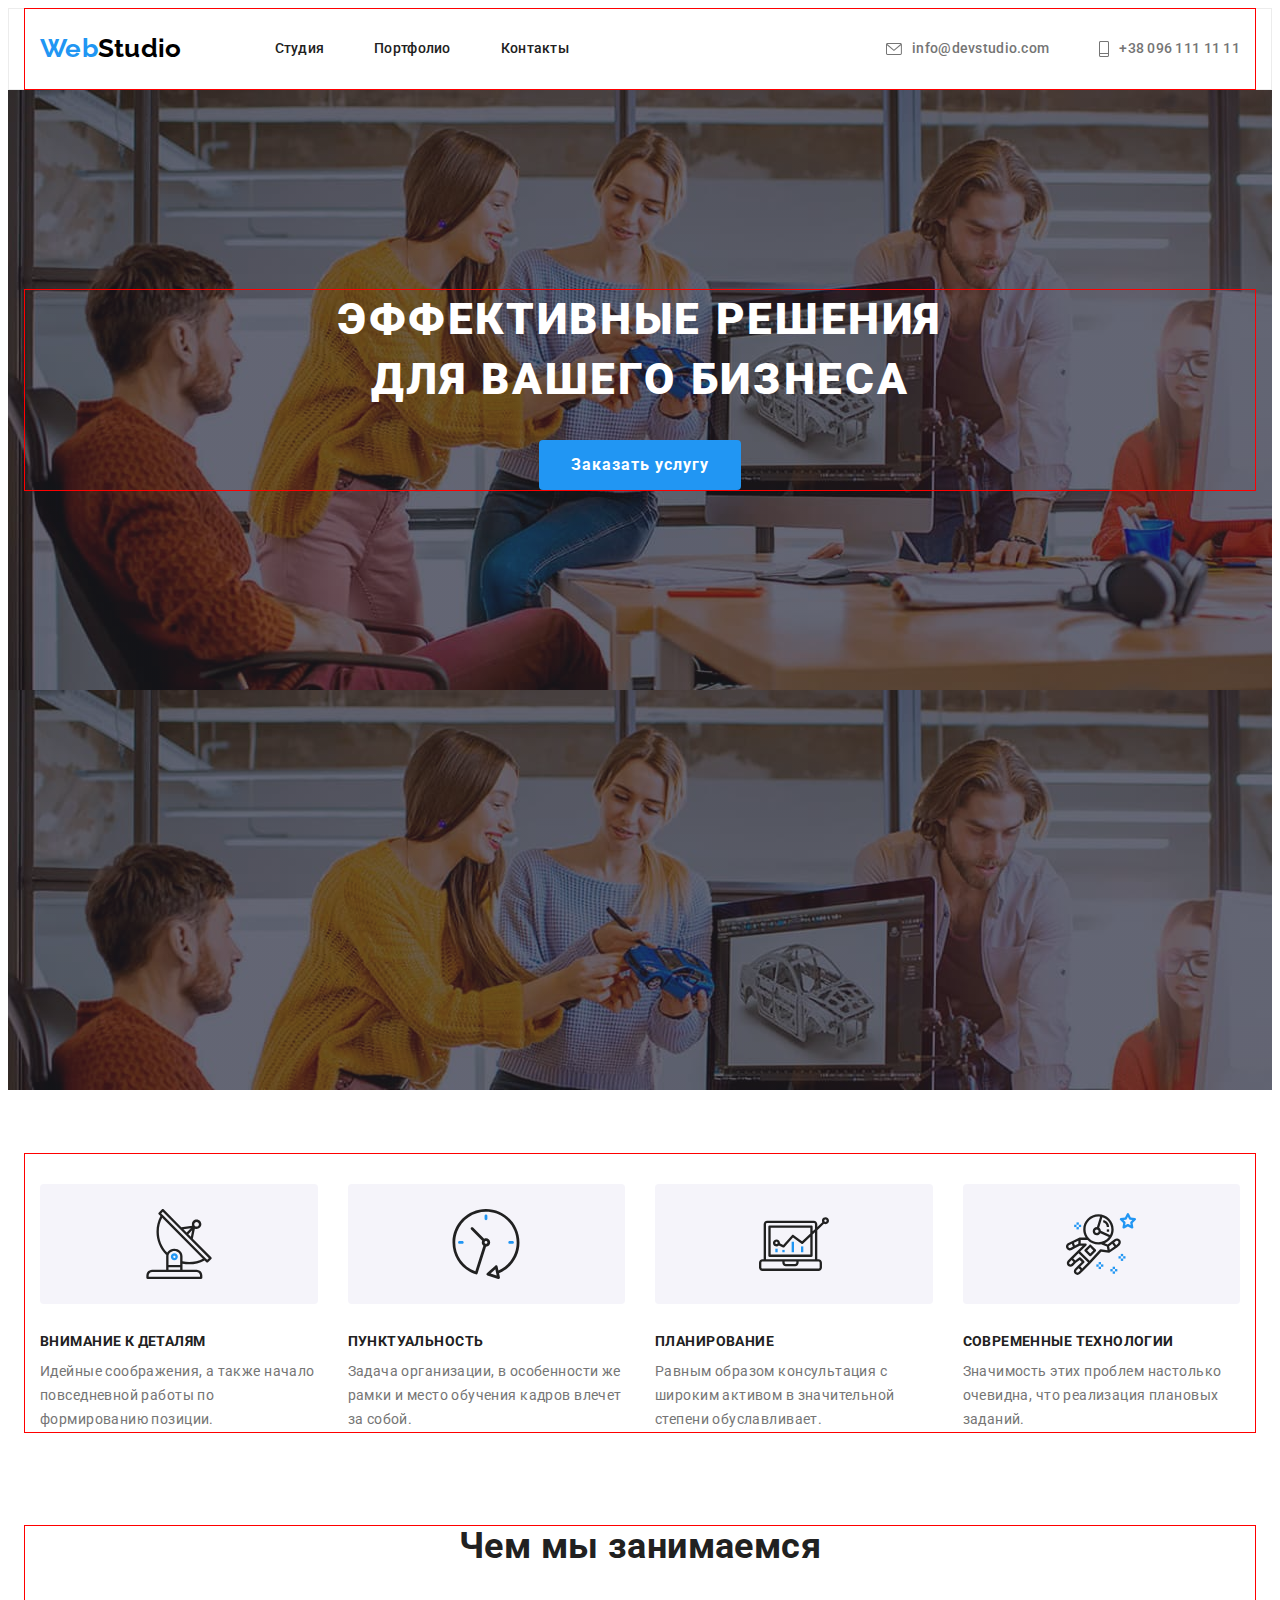
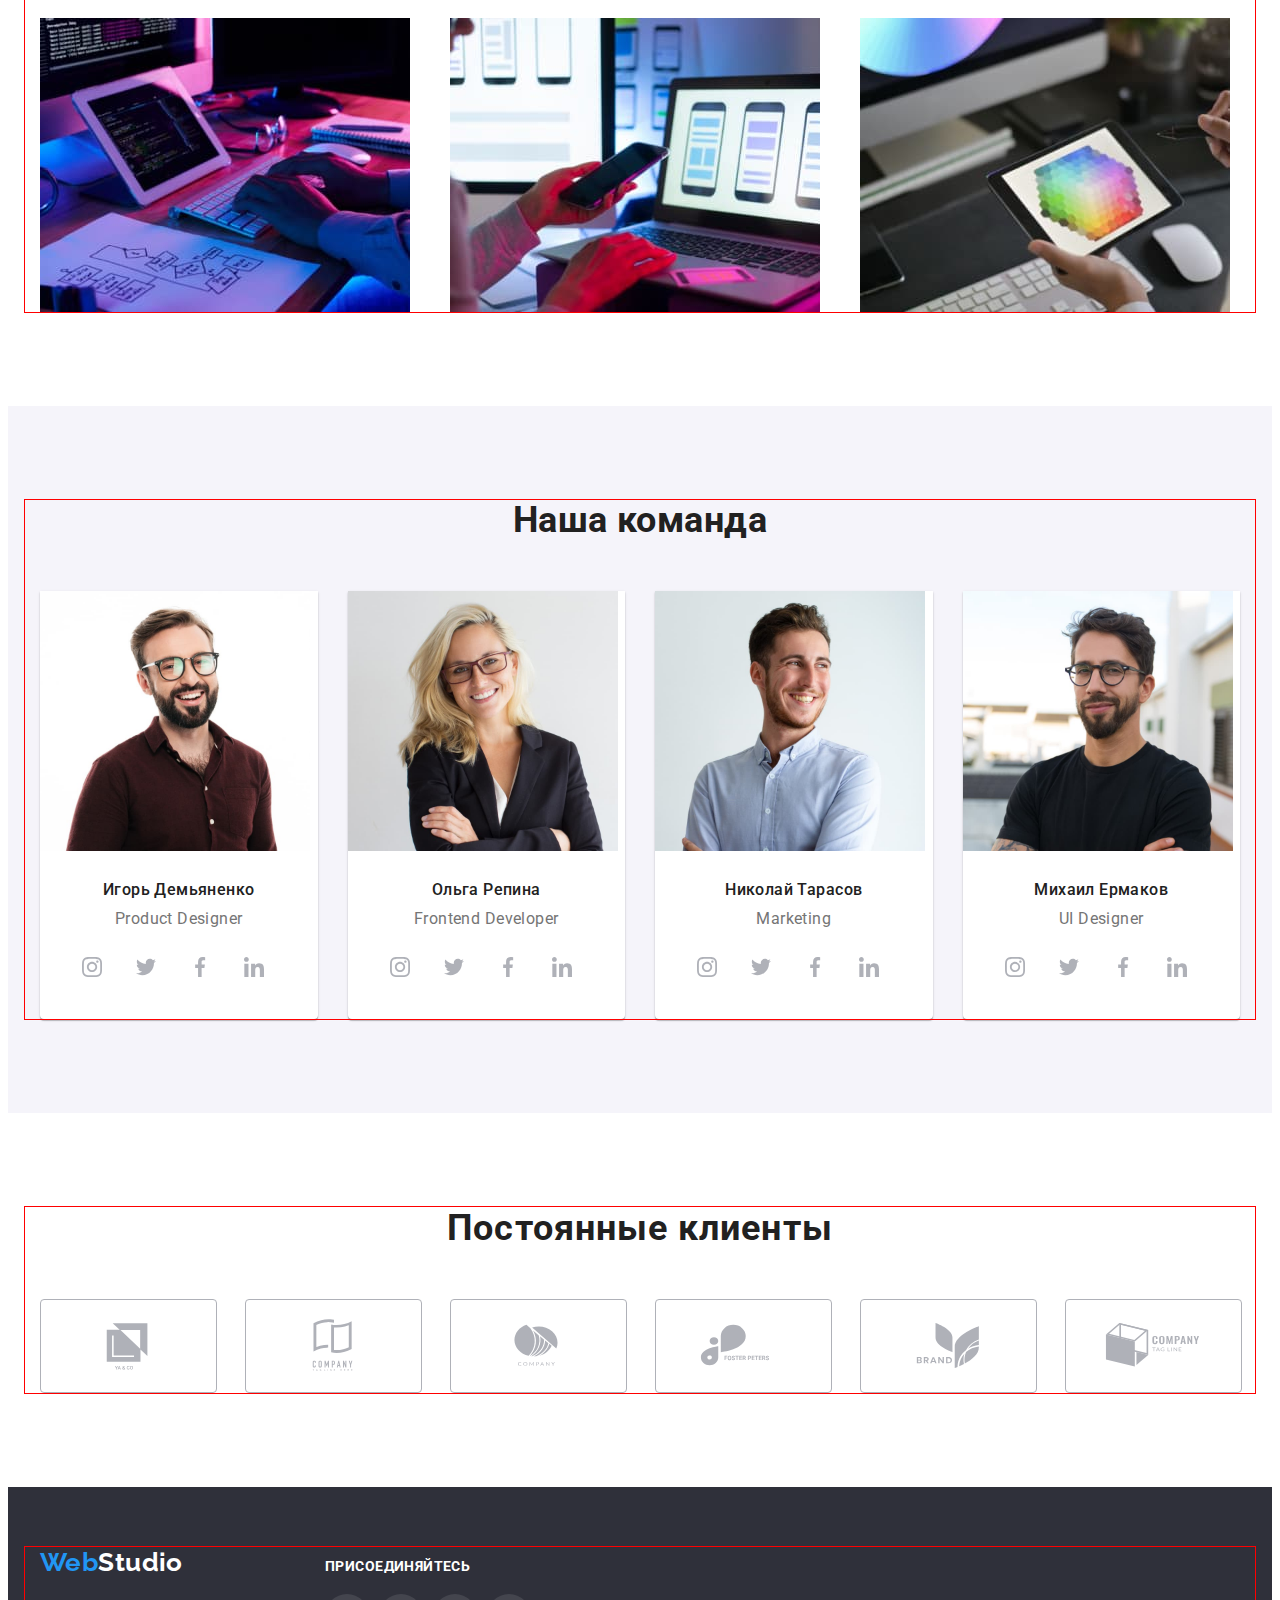
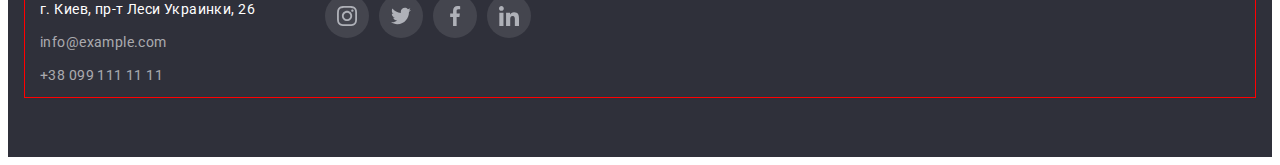
==== commit a1b791b7: "add css,html" ====
--- a/index.html
+++ b/index.html
@@ -36,7 +36,7 @@
         <ul class="auth-nav list">
           <li class="item">
             <a href="mailto:info@devstudio.com" class="link"
-              ><svg class="mail-logo" width="16" height="12">
+              ><svg class="auth-nav-logo" width="16" height="12">
                 <use href="./images/symbol-defs-thre.svg#icon-mail-header"></use>
               </svg>
               info@devstudio.com</a
@@ -44,7 +44,7 @@
           </li>
           <li class="item">
             <a href="tel:+380961111111" class="link"
-              ><svg class="tel-logo" width="10" height="16">
+              ><svg class="auth-nav-logo" width="10" height="16">
                 <use href="./images/symbol-defs-thre.svg#icon-tel-header"></use>
               </svg>
               +38 096 111 11 11</a
@@ -272,37 +272,37 @@
           <ul class="clients-list clients-list-icon card-set">
             <li class="list card-item regular-customers clients-icon-item">
               <a href="" class="link clients-icon-link">
-                <svg class="clients-cpmany-icon" width="" height="">
+                <svg class="clients-cpmany-icon" width="106" height="60">
                   <use href="./images/symbol-defs-two.svg#icon-Logoyaco"></use></svg
               ></a>
             </li>
             <li class="list card-item regular-customers clients-icon-item">
               <a href="" class="link clients-icon-link"
-                ><svg class="clients-cpmany-icon" width="" height="">
+                ><svg class="clients-cpmany-icon" width="106" height="60">
                   <use href="./images/symbol-defs-two.svg#icon-companytlh"></use></svg
               ></a>
             </li>
             <li class="list card-item regular-customers clients-icon-item">
               <a href="" class="link clients-icon-link"
-                ><svg class="clients-cpmany-icon" width="" height="">
+                ><svg class="clients-cpmany-icon" width="106" height="60">
                   <use href="./images/symbol-defs-two.svg#icon-companys"></use></svg
               ></a>
             </li>
             <li class="list card-item regular-customers clients-icon-item">
               <a href="" class="link clients-icon-link"
-                ><svg class="clients-cpmany-icon" width="" height="">
+                ><svg class="clients-cpmany-icon" width="106" height="60">
                   <use href="./images/symbol-defs-two.svg#icon-fosterpeters"></use></svg
               ></a>
             </li>
             <li class="list card-item regular-customers clients-icon-item">
               <a href="" class="link clients-icon-link"
-                ><svg class="clients-cpmany-icon" width="" height="">
+                ><svg class="clients-cpmany-icon" width="106" height="60">
                   <use href="./images/symbol-defs-two.svg#icon-brandco"></use></svg
               ></a>
             </li>
             <li class="list card-item regular-customers clients-icon-item">
               <a href="" class="link clients-icon-link"
-                ><svg class="clients-cpmany-icon" width="" height="">
+                ><svg class="clients-cpmany-icon" width="106" height="60">
                   <use href="./images/symbol-defs-two.svg#icon-companytl"></use></svg
               ></a>
             </li>
@@ -338,26 +338,26 @@
           <p class="join">присоединяйтесь</p>
           <ul class="list time-soc-list">
             <li class="footer-soc-item">
-              <a href="" class="footer-soc-link link"
-                ><svg class="footer-soc-icon" width="20" height="20">
+              <a href="" class="time-soc-link link"
+                ><svg class="time-soc-icon" width="20" height="20">
                   <use href="./images/symbol-defs.svg#icon-instagram"></use></svg
               ></a>
             </li>
             <li class="time-soc-item">
-              <a href="" class="footer-soc-link link"
-                ><svg class="footer-soc-icon" width="20" height="20">
+              <a href="" class="time-soc-link link"
+                ><svg class="time-soc-icon" width="20" height="20">
                   <use href="./images/symbol-defs.svg#icon-twitter"></use></svg
               ></a>
             </li>
             <li class="time-soc-item">
-              <a href="" class="footer-soc-link link"
-                ><svg class="footer-soc-icon" width="20" height="20">
+              <a href="" class="time-soc-link link"
+                ><svg class="time-soc-icon" width="20" height="20">
                   <use href="./images/symbol-defs.svg#icon-facebook"></use></svg
               ></a>
             </li>
             <li class="time-soc-item">
-              <a href="" class="footer-soc-link link"
-                ><svg class="footer-soc-icon" width="20" height="20">
+              <a href="" class="time-soc-link link"
+                ><svg class="time-soc-icon" width="20" height="20">
                   <use href="./images/symbol-defs.svg#icon-linkedin"></use></svg
               ></a>
             </li>
--- a/css/style.css
+++ b/css/style.css
@@ -137,17 +137,13 @@
   color: var(--accent-color);
   display: flex;
 }
-.mail-logo,
-.tel-logo {
+.auth-nav-logo,
+.auth-nav-logo {
   margin-right: 10px;
   fill: var(--primary-text-color);
 }
-.mail-logo:hover,
-.mail-logo:focus {
-  fill: var(--accent-color);
-}
-.tel-logo:hover,
-.tel-logo:focus {
+.auth-nav .link:hover .auth-nav-logo,
+.auth-nav .link:focus .auth-nav-logo {
   fill: var(--accent-color);
 }
 /* Hero */
@@ -330,21 +326,17 @@
 .clients-list {
   --card-item: 6;
 }
-.regular-customers {
-  height: 92px;
-
-  border-radius: 4px;
-}
-.regular-customers:hover,
-.regular-customers:focus {
+.clients-icon-link:hover,
+.clients-icon-link:focus {
   border: 1px solid var(--accent-color);
 }
 
 .clients-icon-link {
   width: 100%;
-  height: 100%;
+  height: 92px;
   background-color: var(--button-color);
   display: flex;
+  border-radius: 4px;
   align-items: center;
   justify-content: center;
   border: 1px solid #afb1b8;
@@ -404,26 +396,23 @@
 .footer-soc-item:last-child {
   margin-right: 0px;
 }
-
 .footer-soc-link {
   width: 100%;
   height: 100%;
-  background: rgba(255, 255, 255, 0.1);
   border-radius: 50%;
   display: flex;
   align-items: center;
   justify-content: center;
+}
+.footer .time-soc-link {
+  background-color: rgba(255, 255, 255, 0.1);
 }
 .footer-soc-icon {
   fill: var(--button-color);
 }
-.footer-soc-link:hover,
-.footer-soc-link:focus {
+.footer .time-soc-link:hover,
+.footer .time-soc-link:focus {
   background-color: var(--accent-color);
-}
-.footer-soc-link:hover .time-soc-icon,
-.footer-soc-link:focus .time-soc-icon {
-  fill: var(--button-color);
 }
 .footer-container {
   display: flex;
@@ -485,11 +474,14 @@
 .list-layouts {
   --card-item: 3;
 }
-
 .layouts-item {
   background-color: var(--button-color);
 }
 .layouts-item:hover {
+  box-shadow: 0px 1px 1px rgba(0, 0, 0, 0.12), 0px 4px 4px rgba(0, 0, 0, 0.06),
+    1px 4px 6px rgba(0, 0, 0, 0.16);
+}
+.layouts-link:focus {
   box-shadow: 0px 1px 1px rgba(0, 0, 0, 0.12), 0px 4px 4px rgba(0, 0, 0, 0.06),
     1px 4px 6px rgba(0, 0, 0, 0.16);
 }
@@ -498,5 +490,3 @@
   border: 1px solid #eeeeee;
   border-top: none;
 }
-
-/*   */
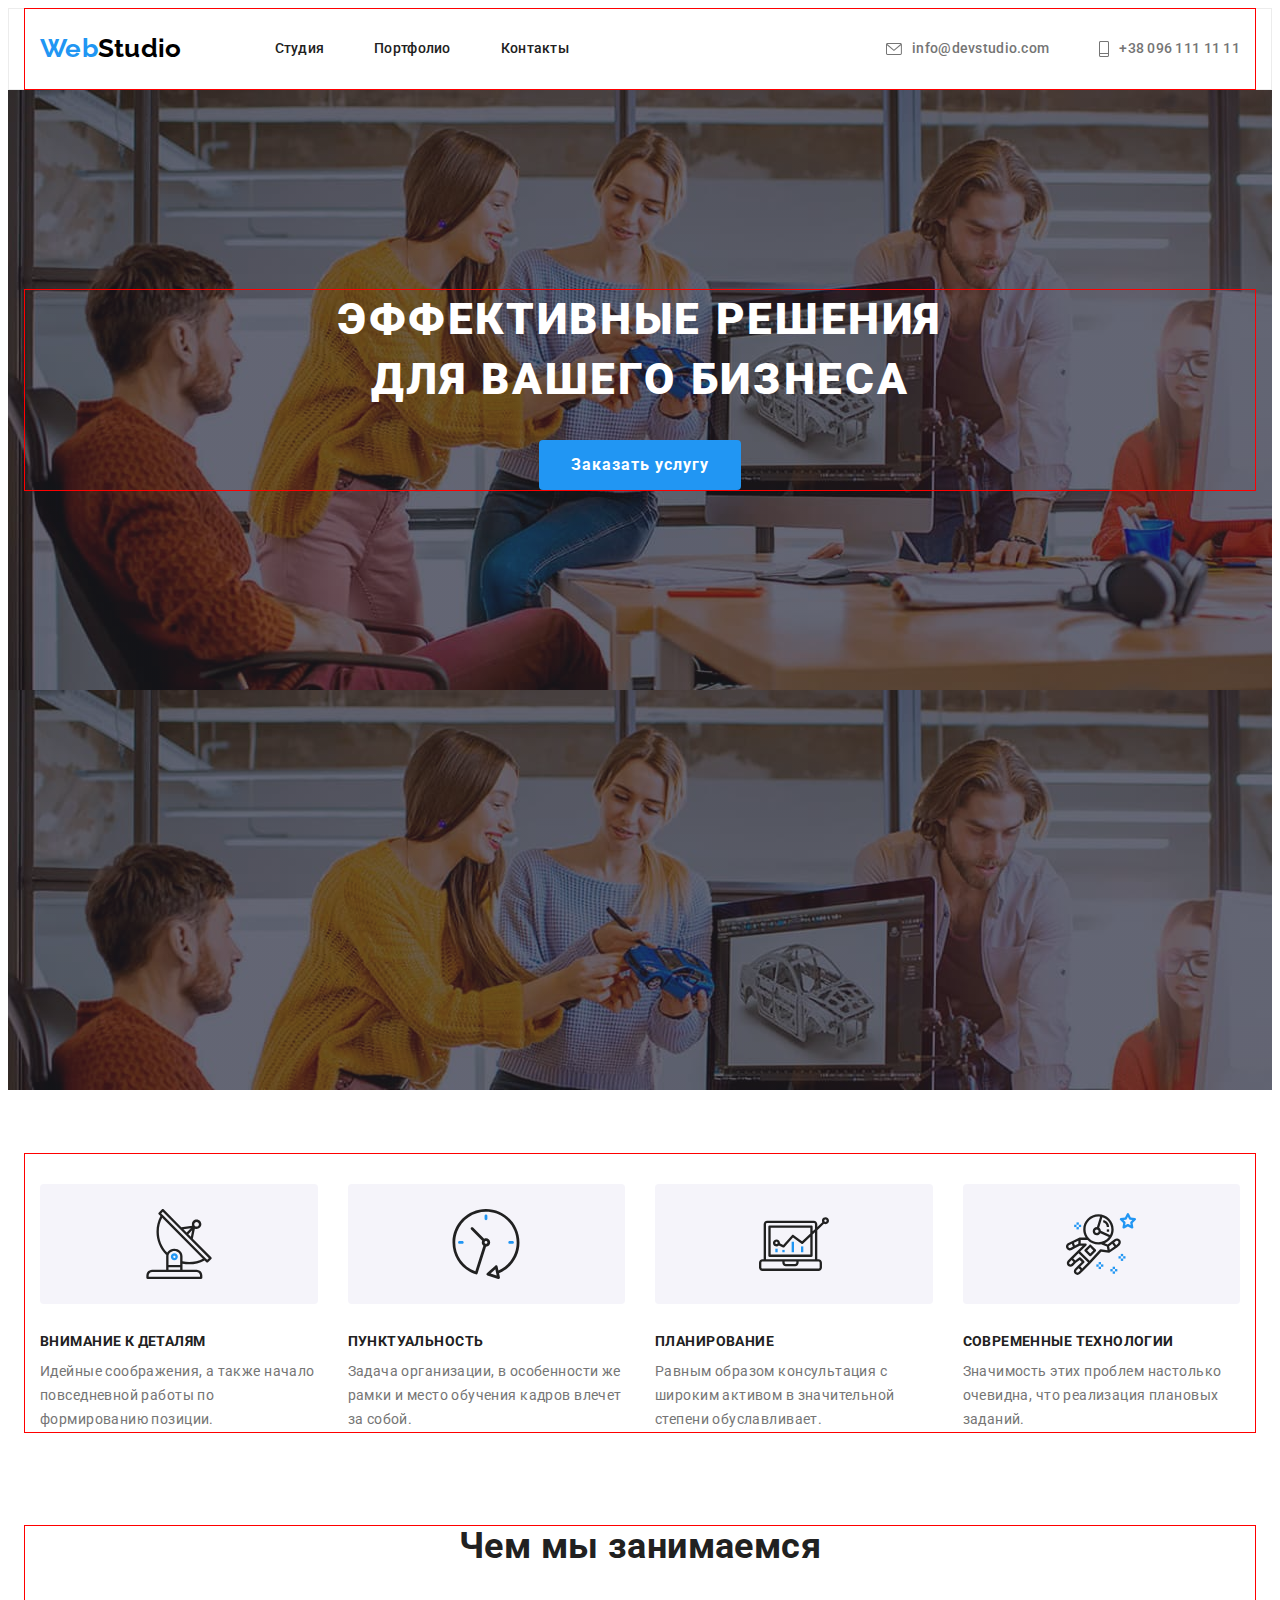
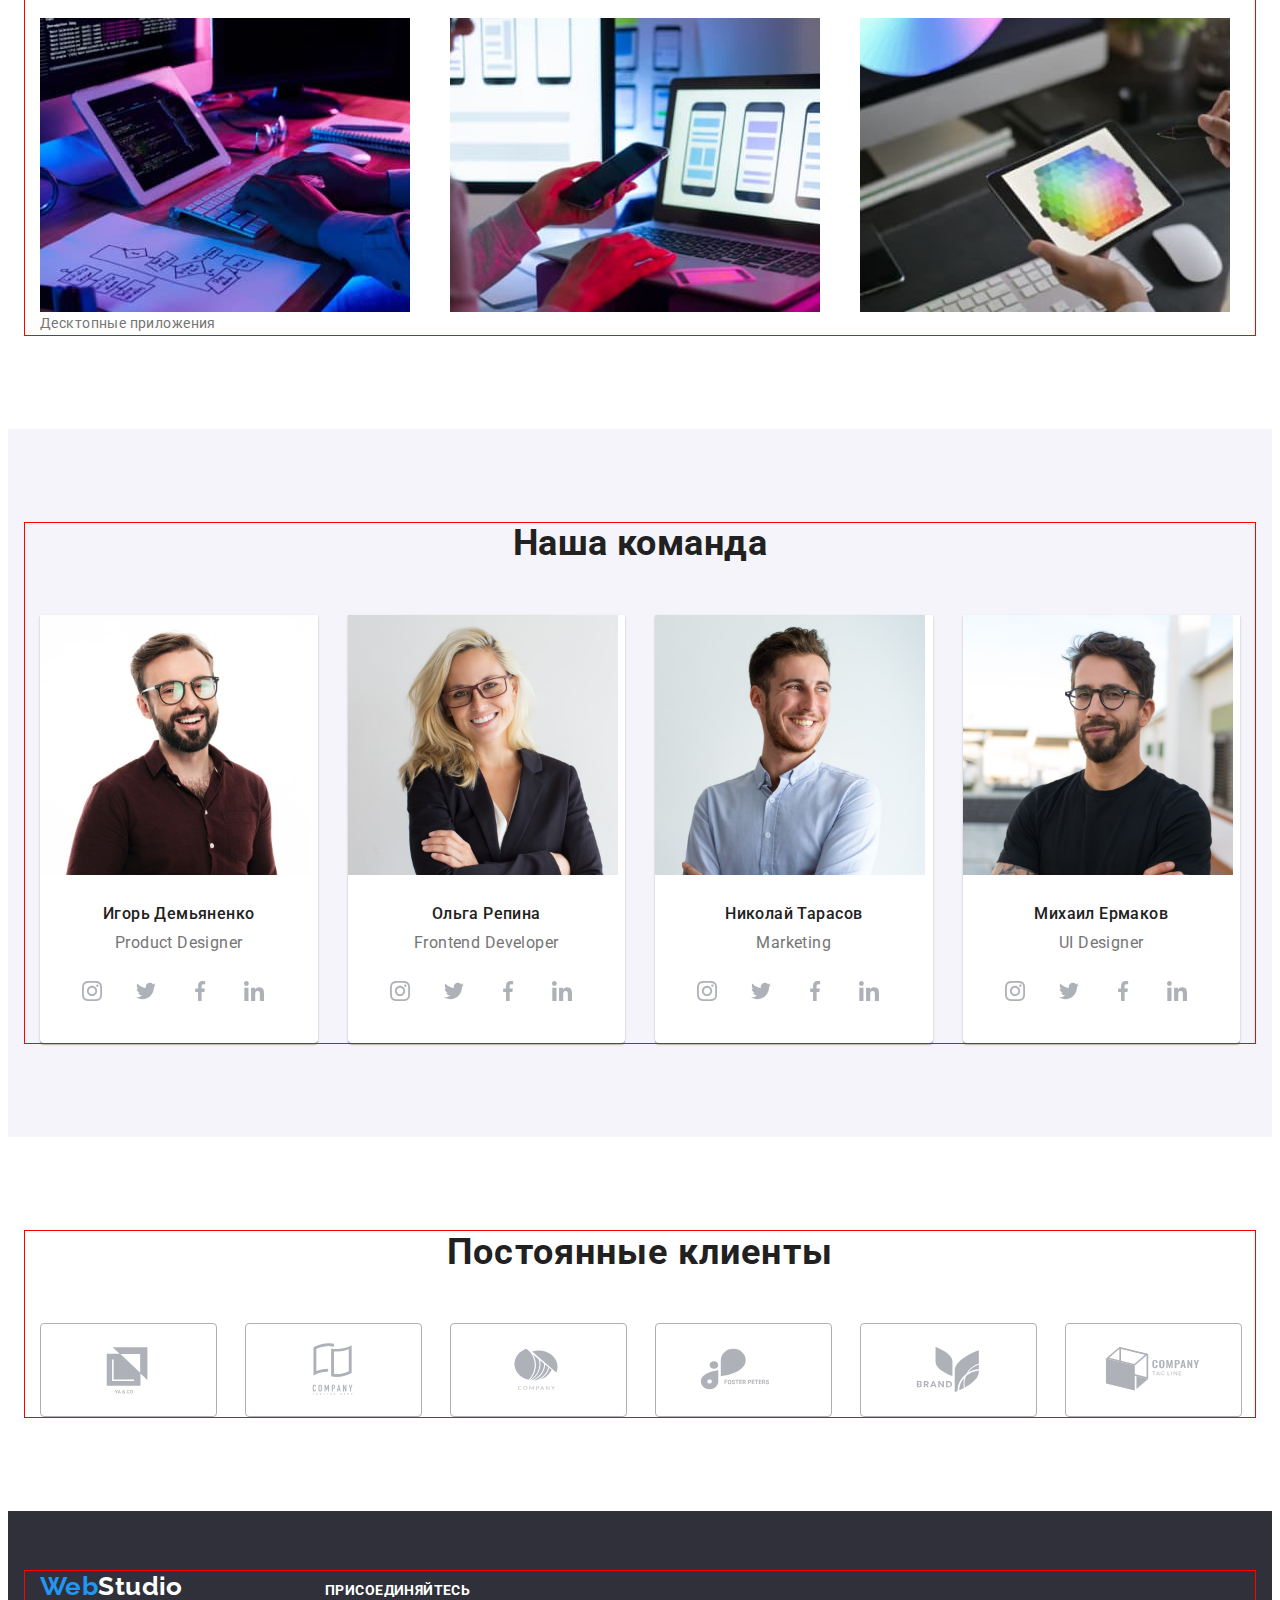
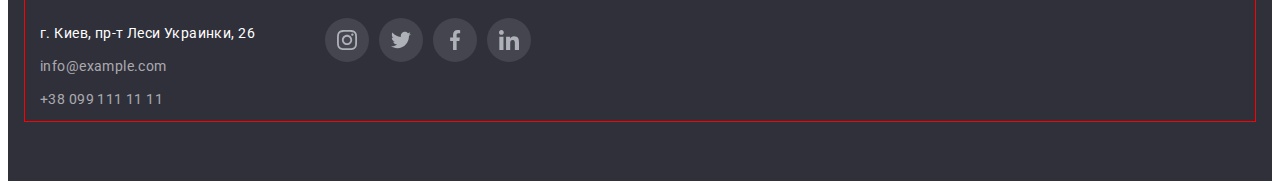
==== commit 374520c9: "add hover, focus and footer" ====
--- a/index.html
+++ b/index.html
@@ -105,6 +105,7 @@
                 width="370"
                 height="294"
               />
+              <p class="">Десктопные приложения</p>
             </li>
             <li class="card-item">
               <img
--- a/css/style.css
+++ b/css/style.css
@@ -234,6 +234,7 @@
   color: var(--title-text-color);
   margin-bottom: 10px;
 }
+
 /* Section process */
 .section-worck {
   padding-top: 0px;
@@ -477,10 +478,11 @@
 .layouts-item {
   background-color: var(--button-color);
 }
-.layouts-item:hover {
-  box-shadow: 0px 1px 1px rgba(0, 0, 0, 0.12), 0px 4px 4px rgba(0, 0, 0, 0.06),
-    1px 4px 6px rgba(0, 0, 0, 0.16);
-}
+.layouts-link {
+  display: flex;
+  flex-direction: column;
+}
+.layouts-link:hover,
 .layouts-link:focus {
   box-shadow: 0px 1px 1px rgba(0, 0, 0, 0.12), 0px 4px 4px rgba(0, 0, 0, 0.06),
     1px 4px 6px rgba(0, 0, 0, 0.16);
